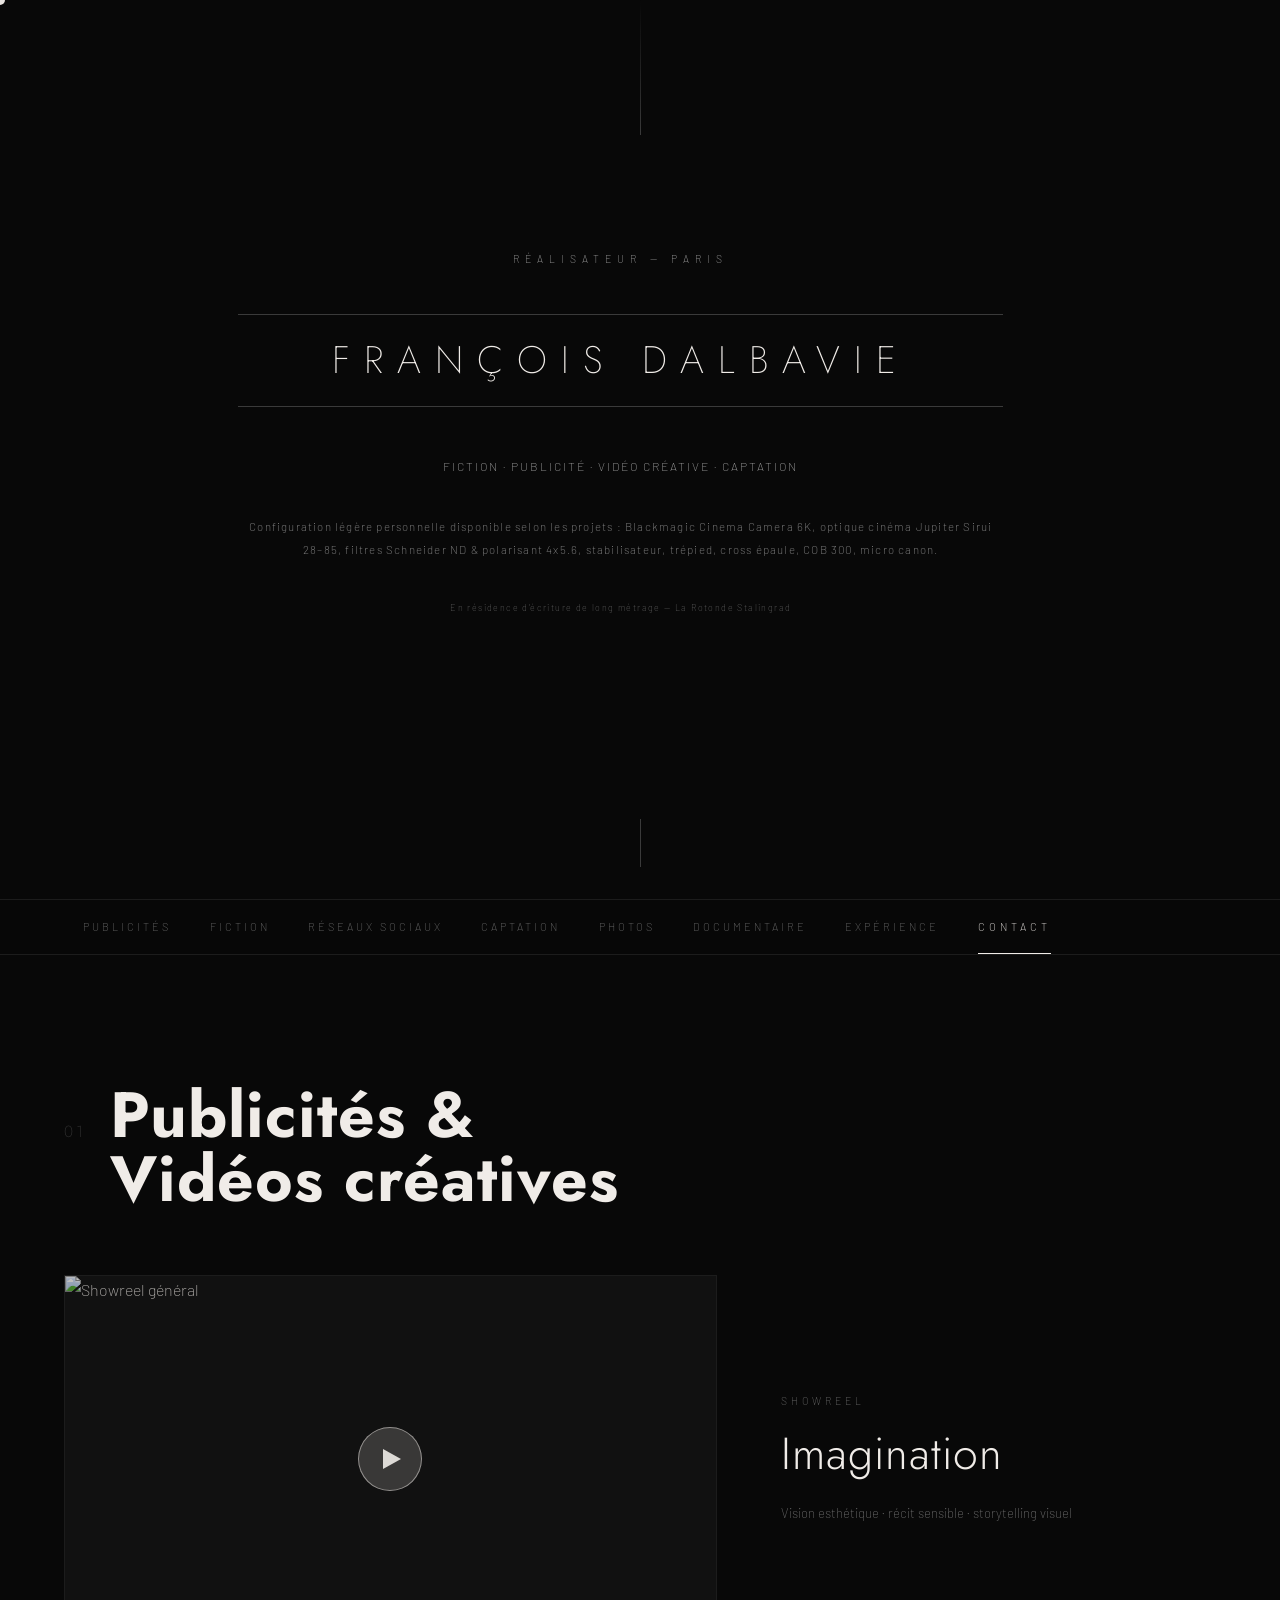
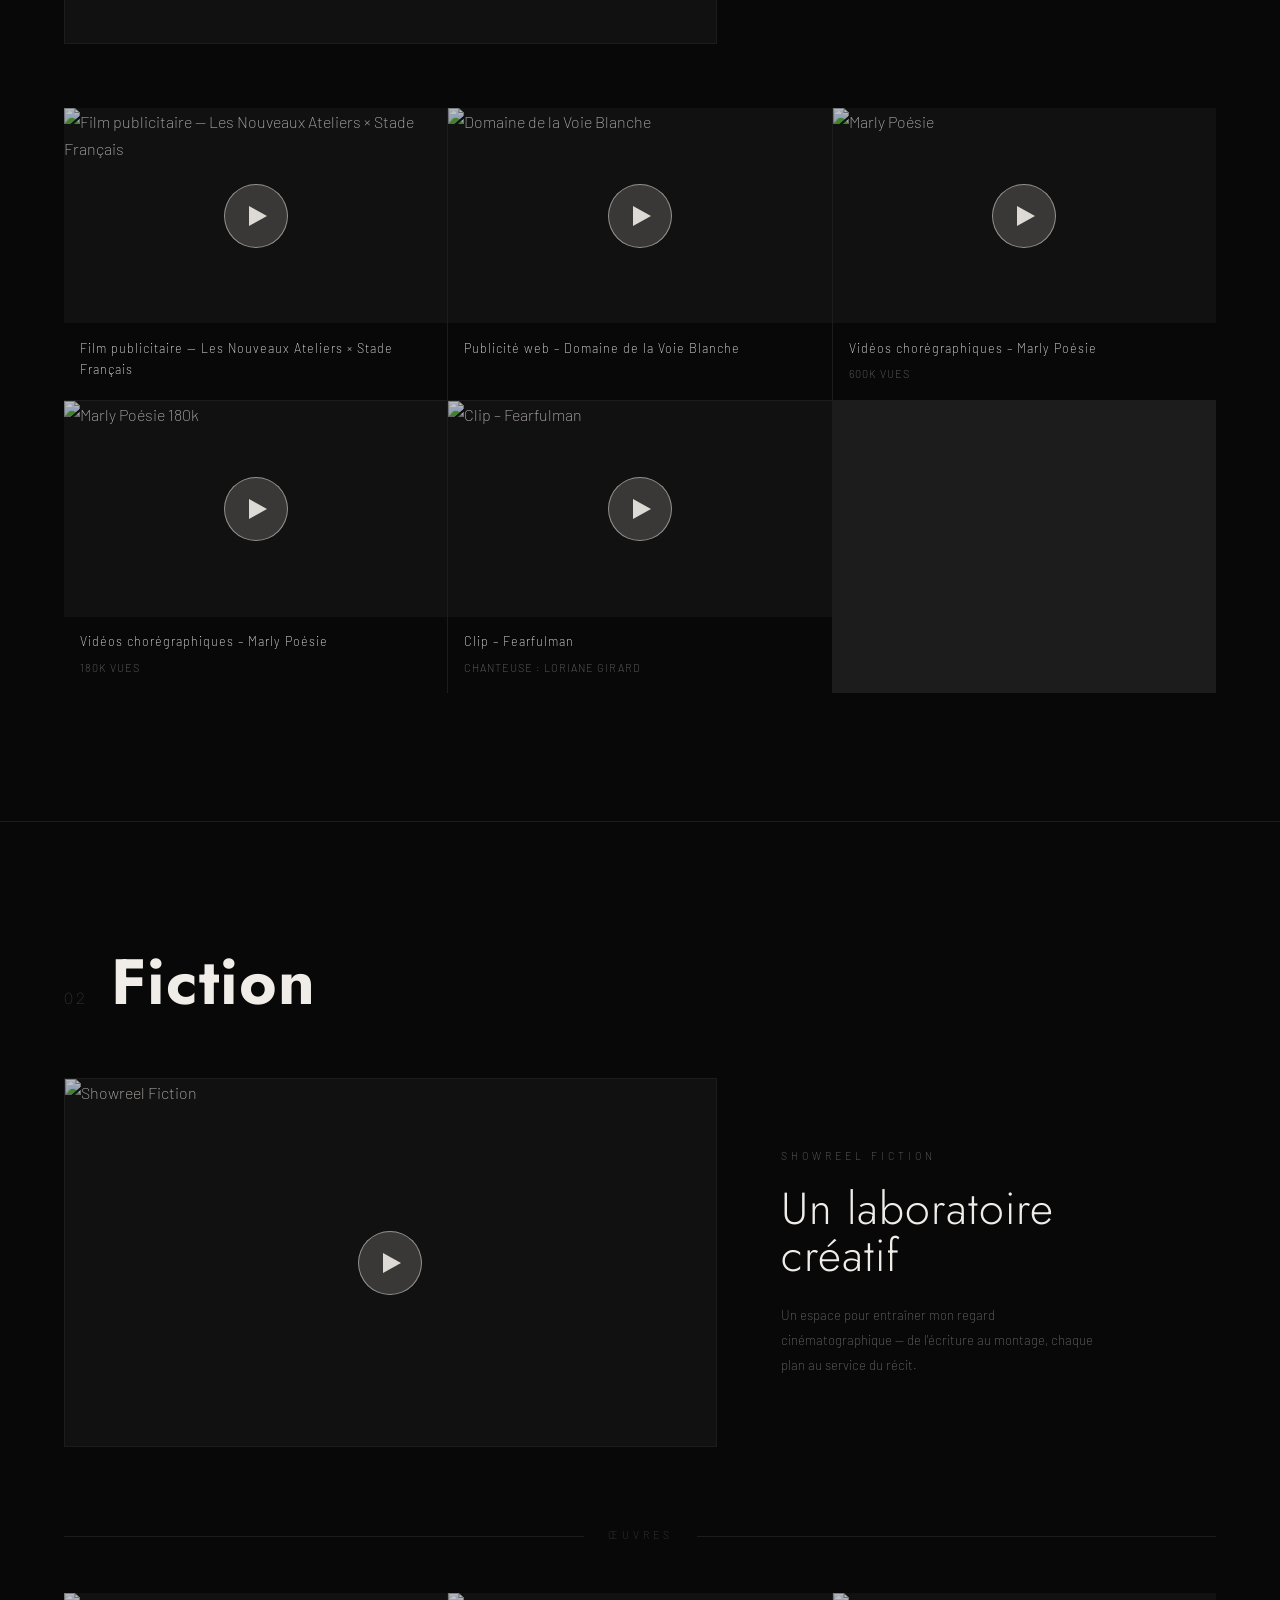
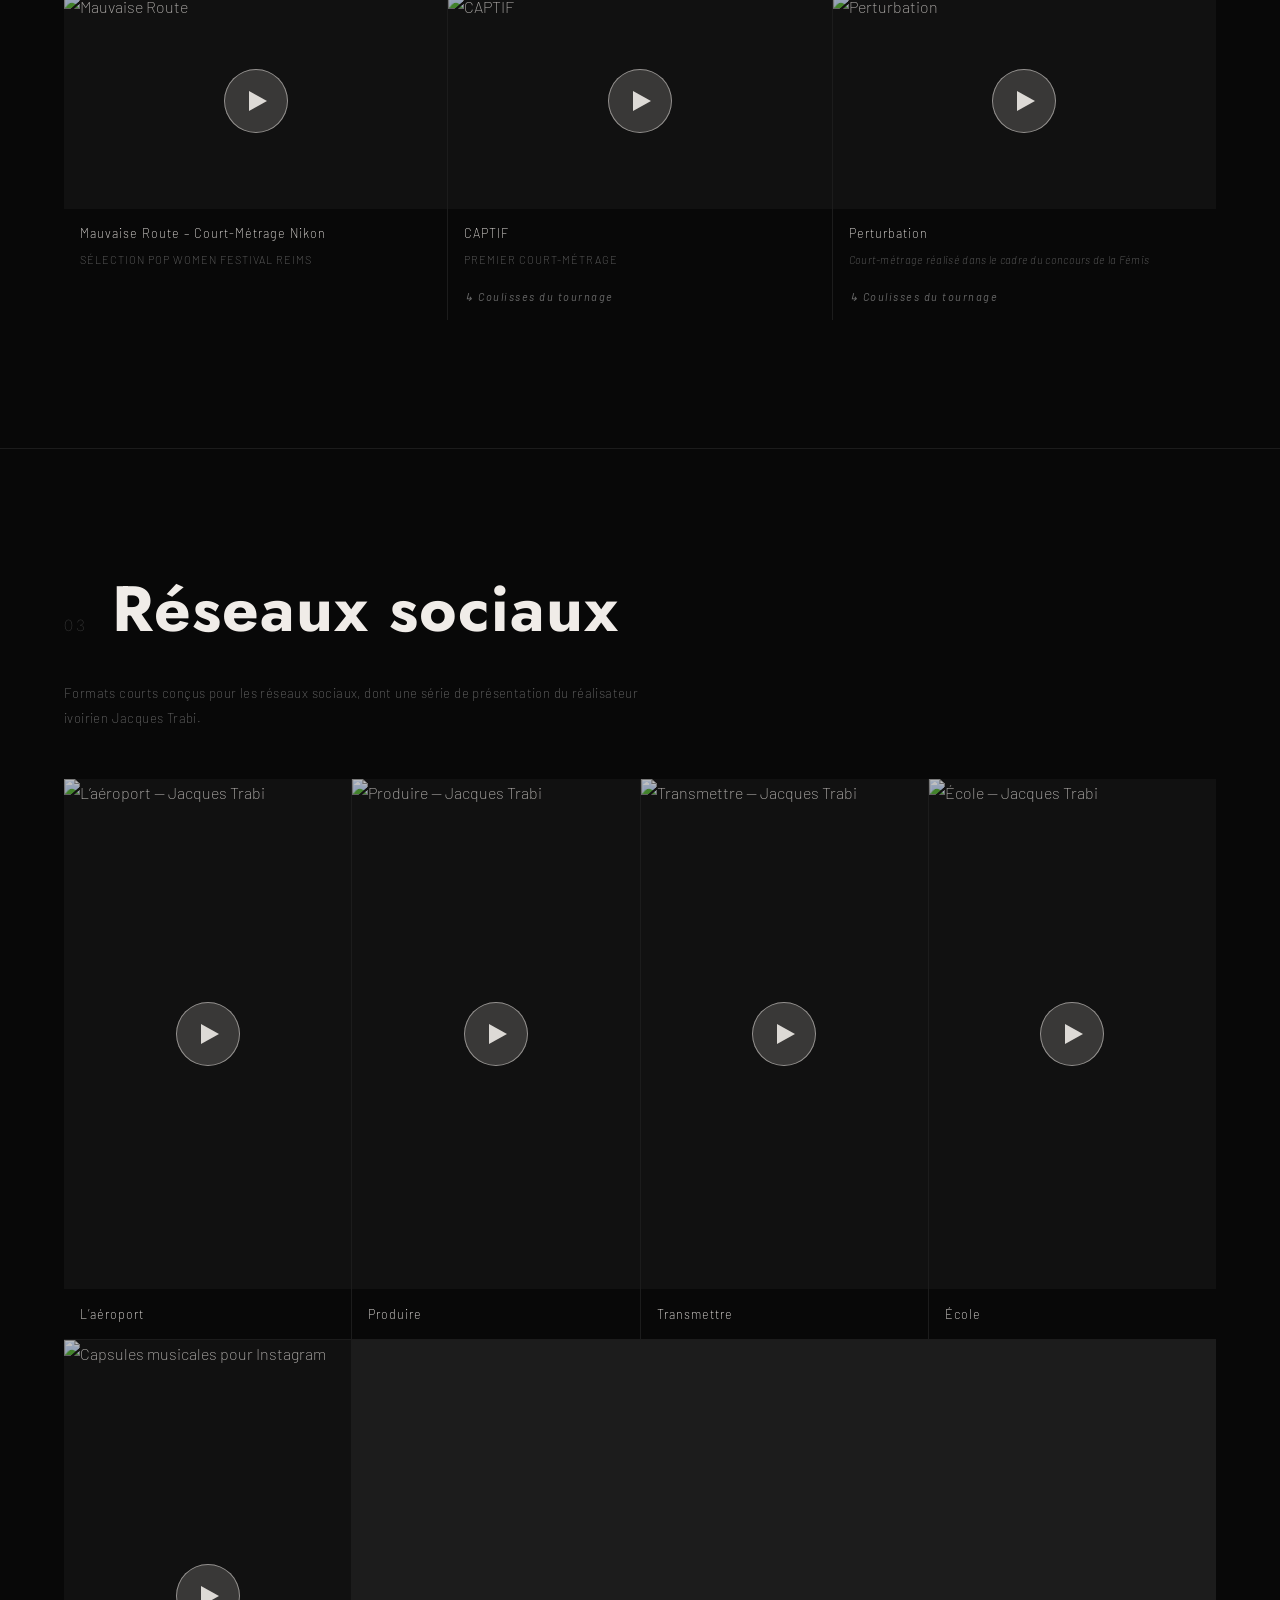
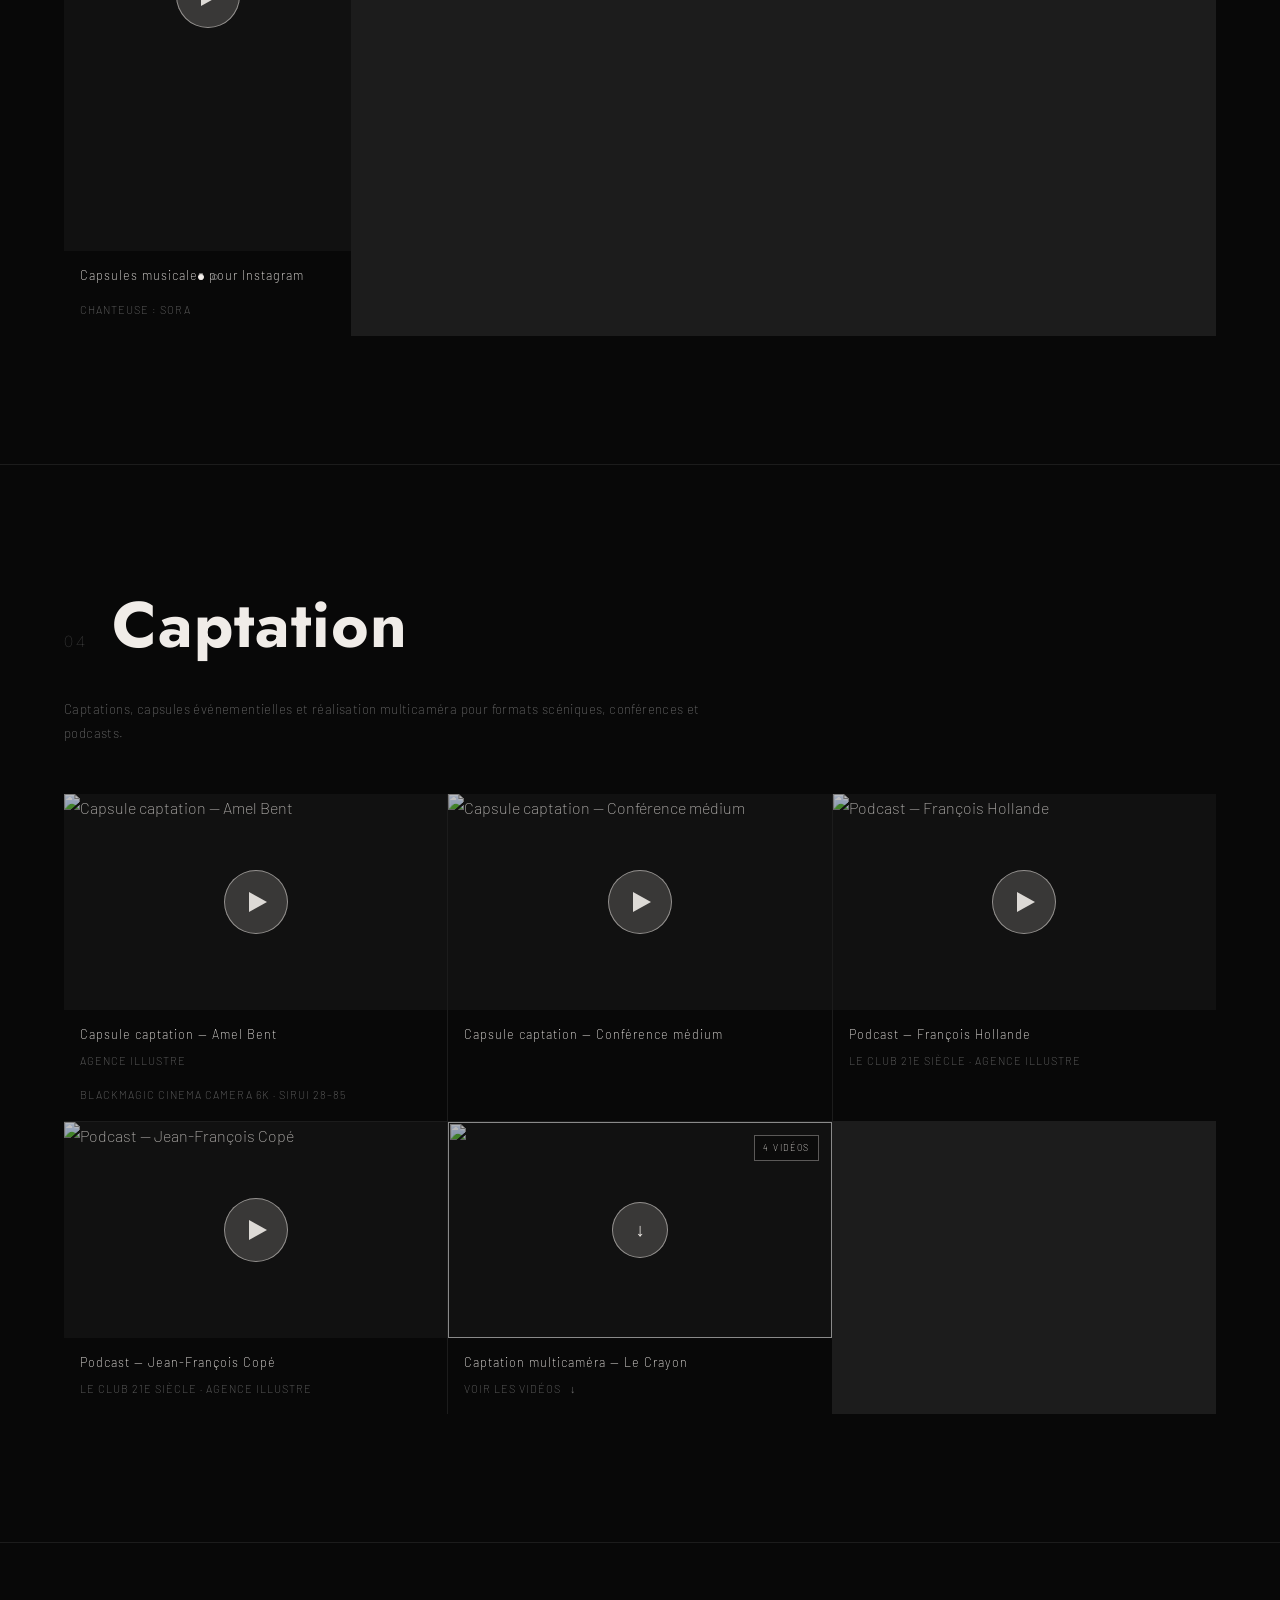
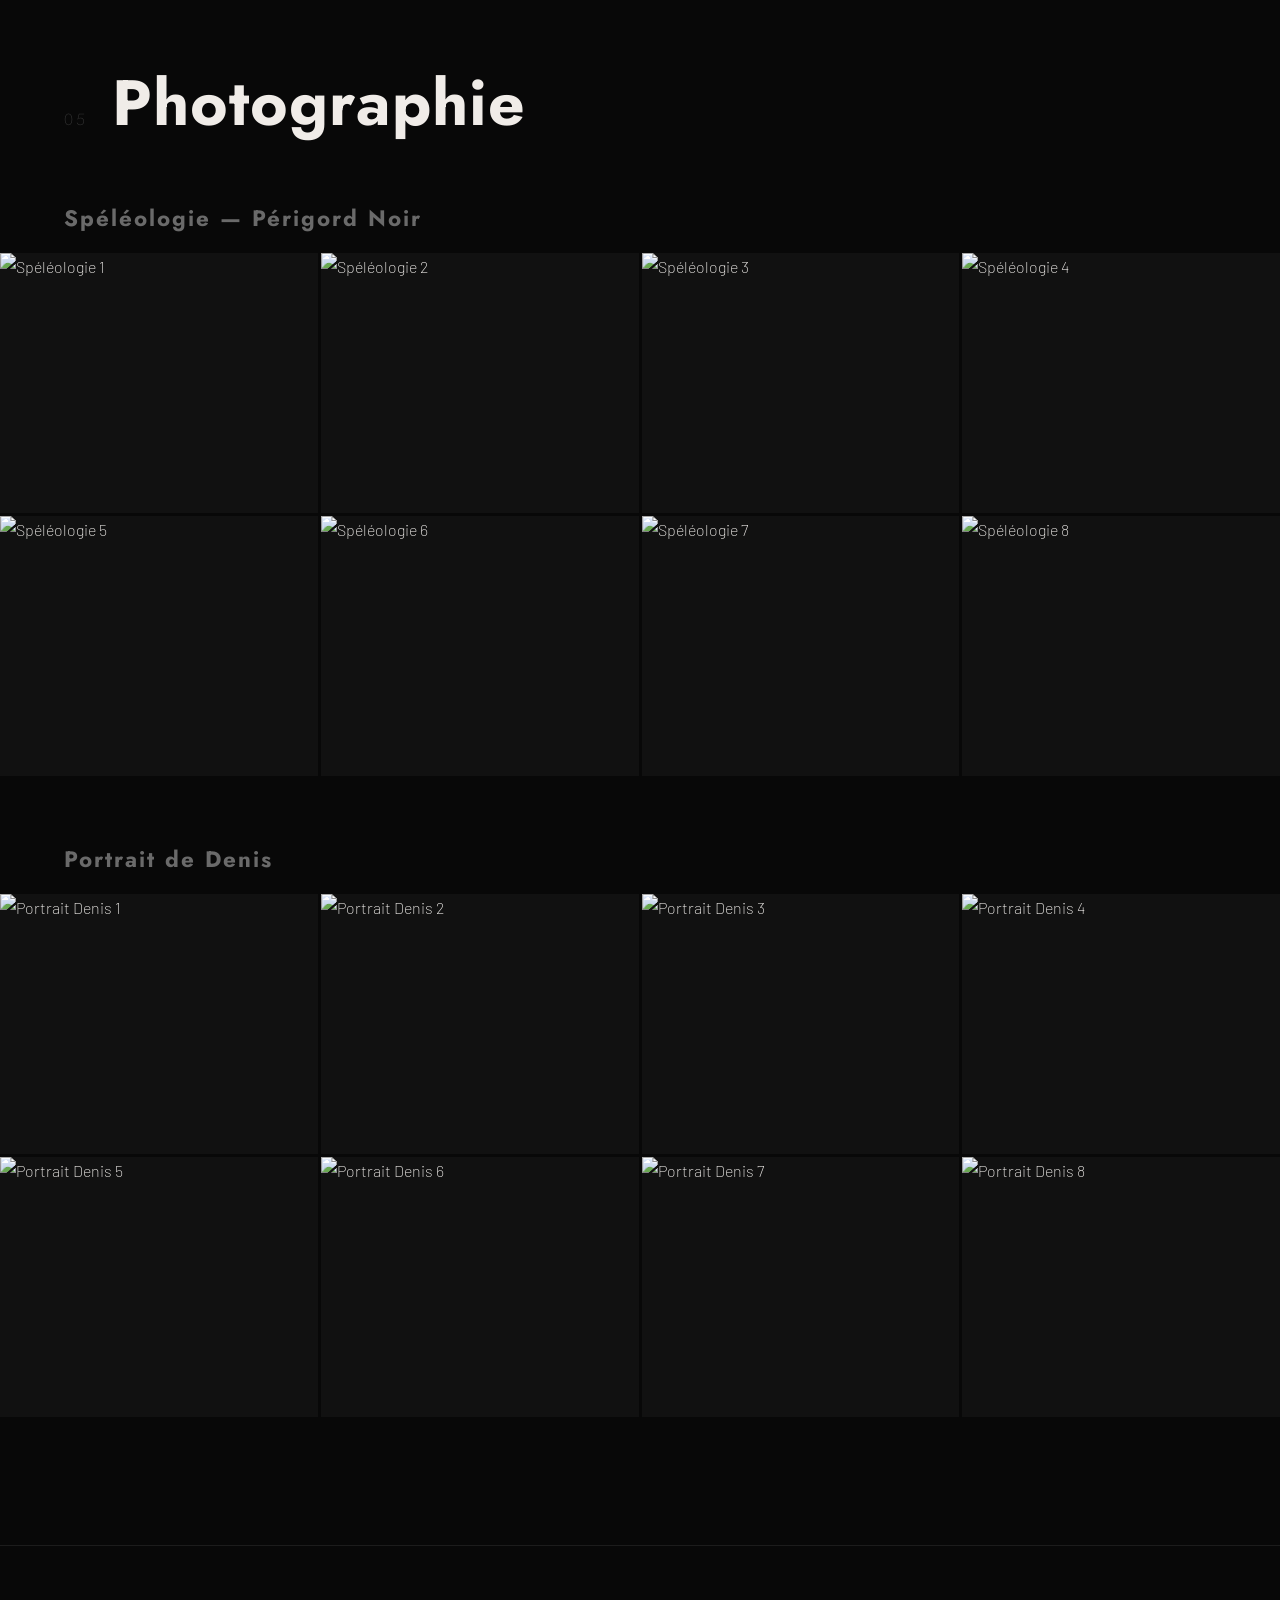
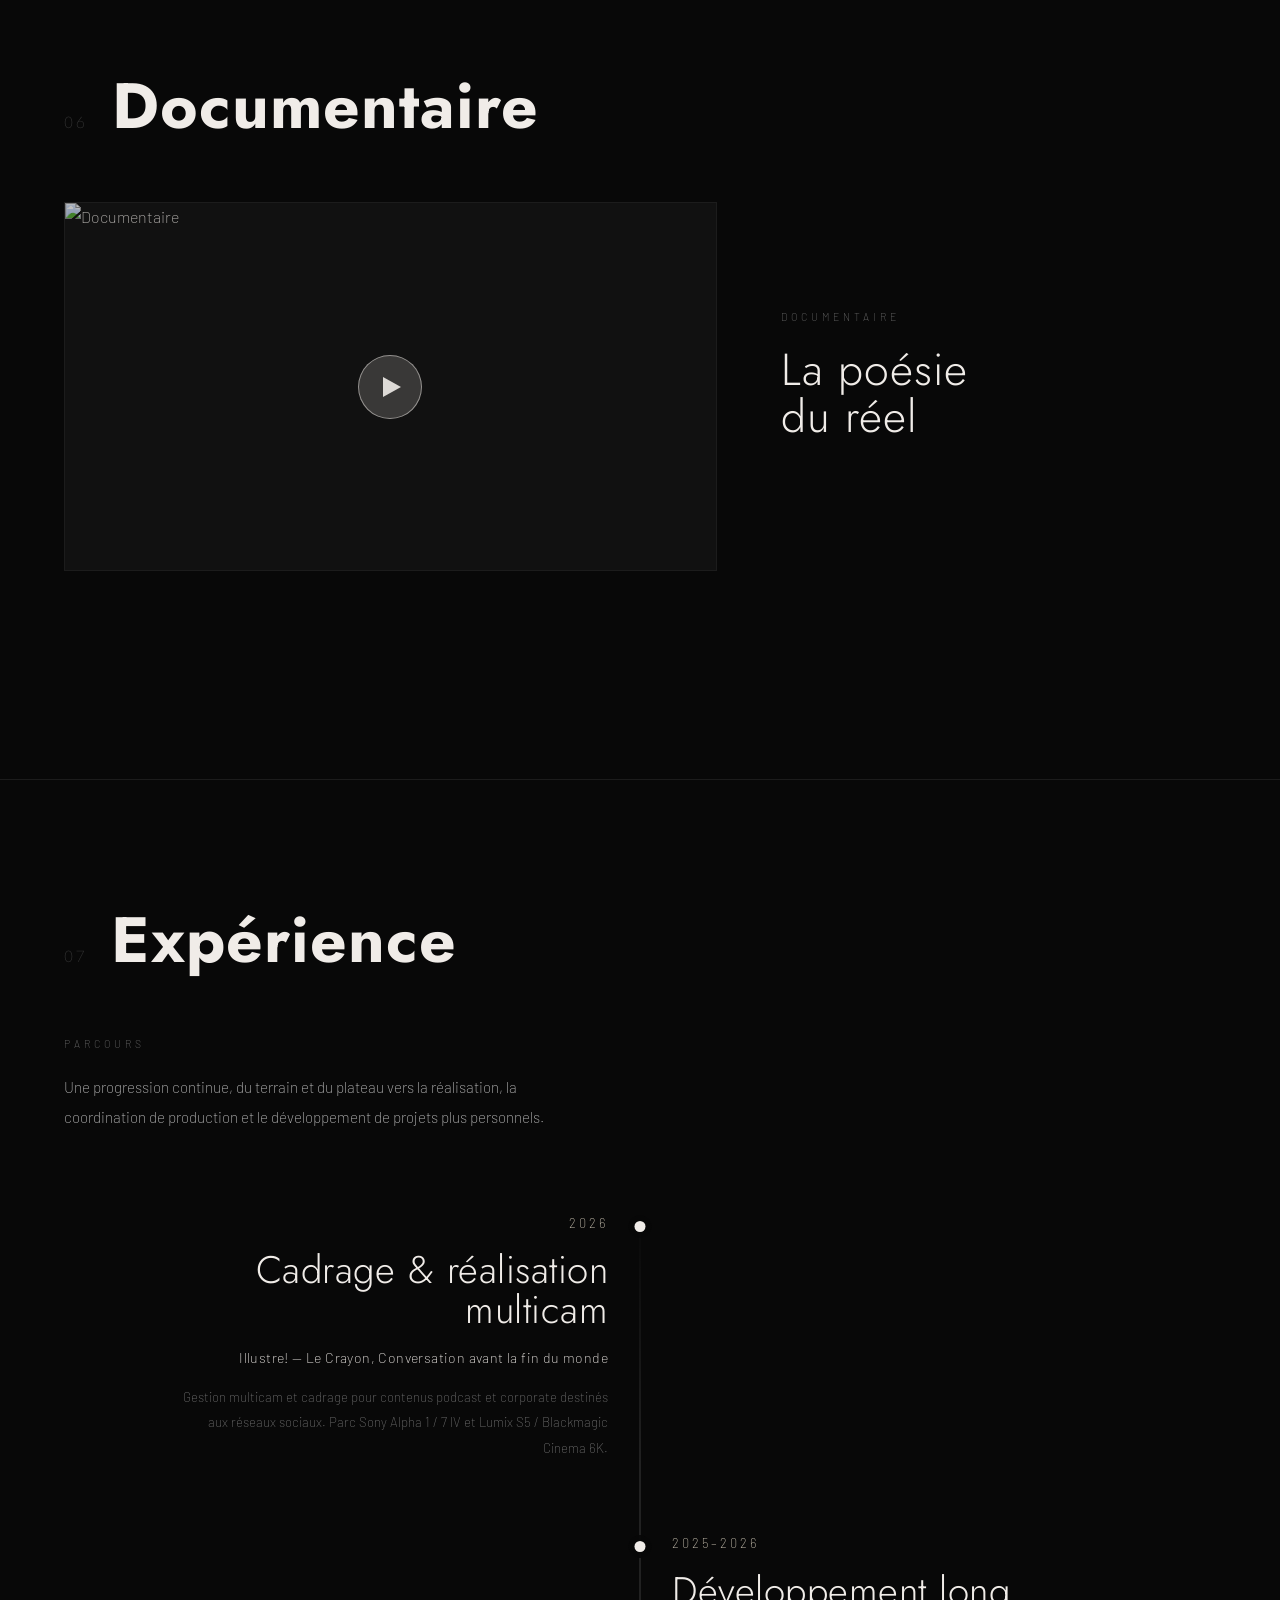
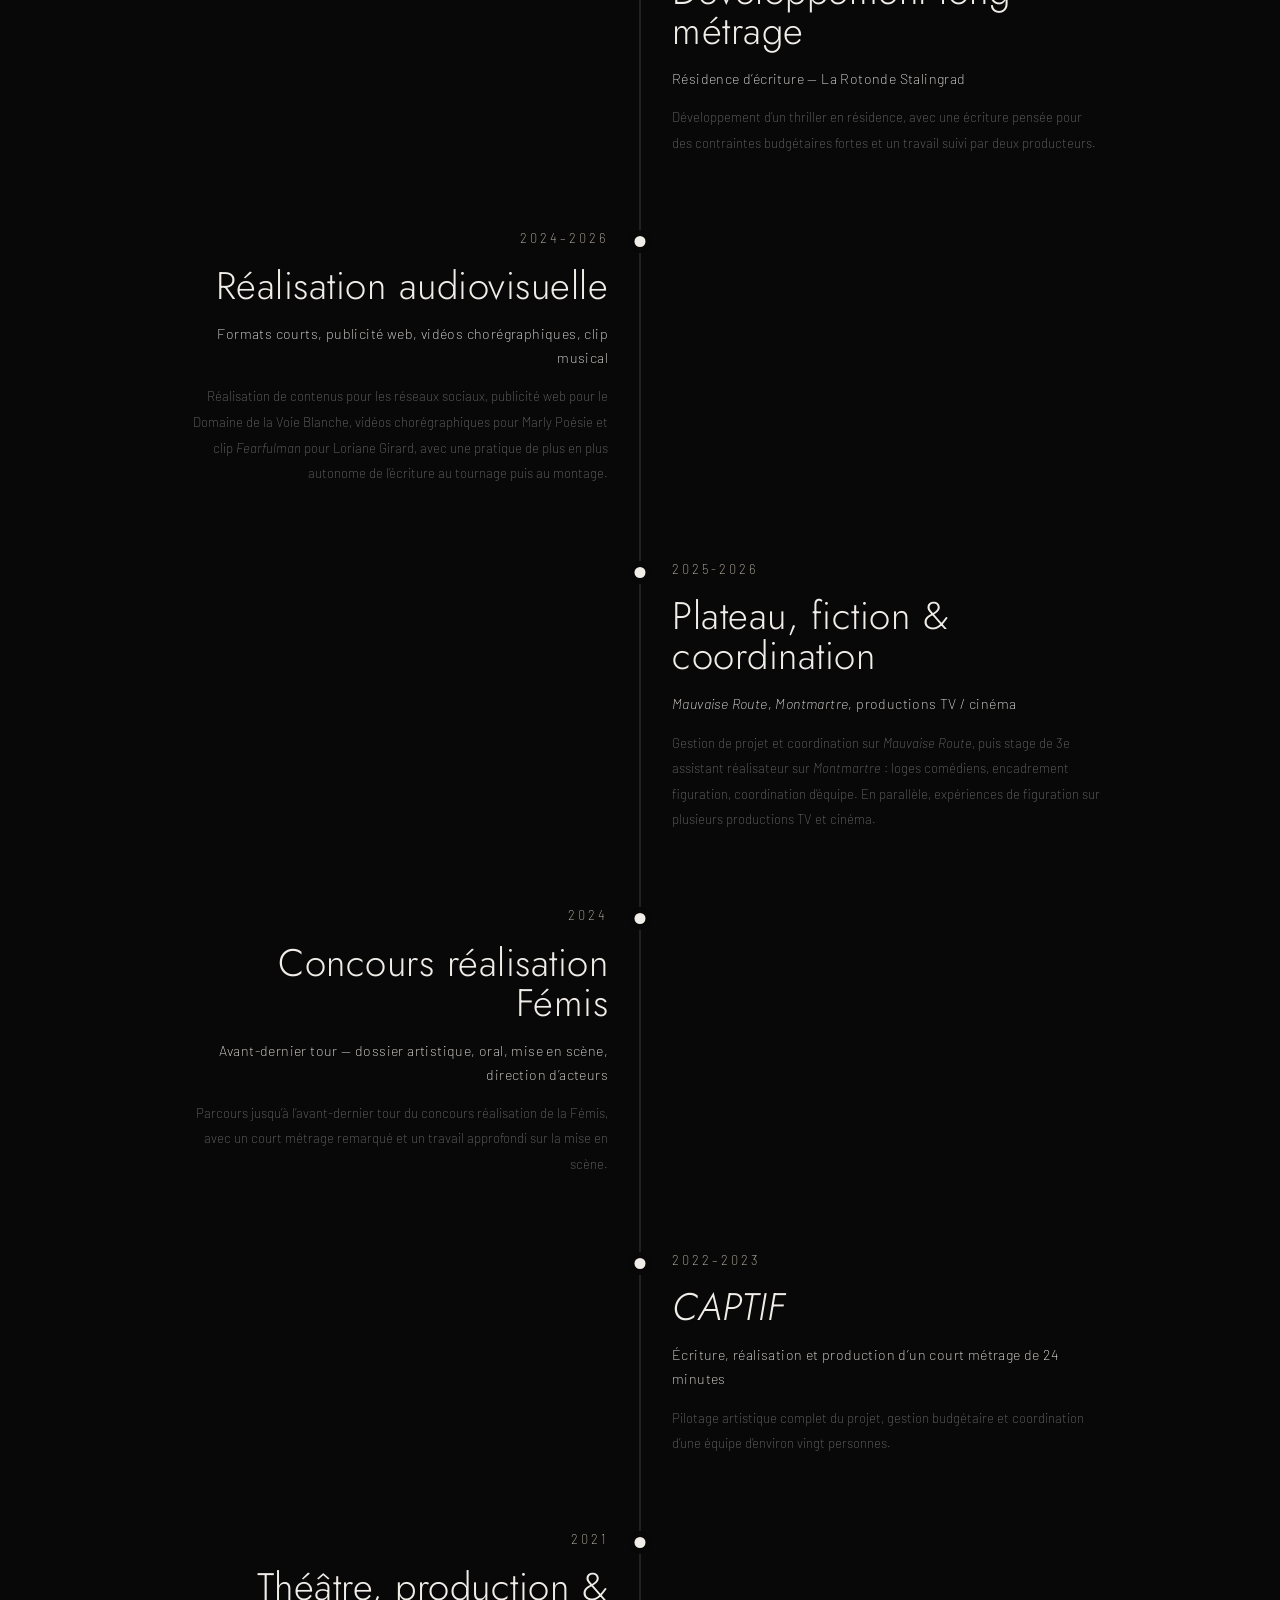
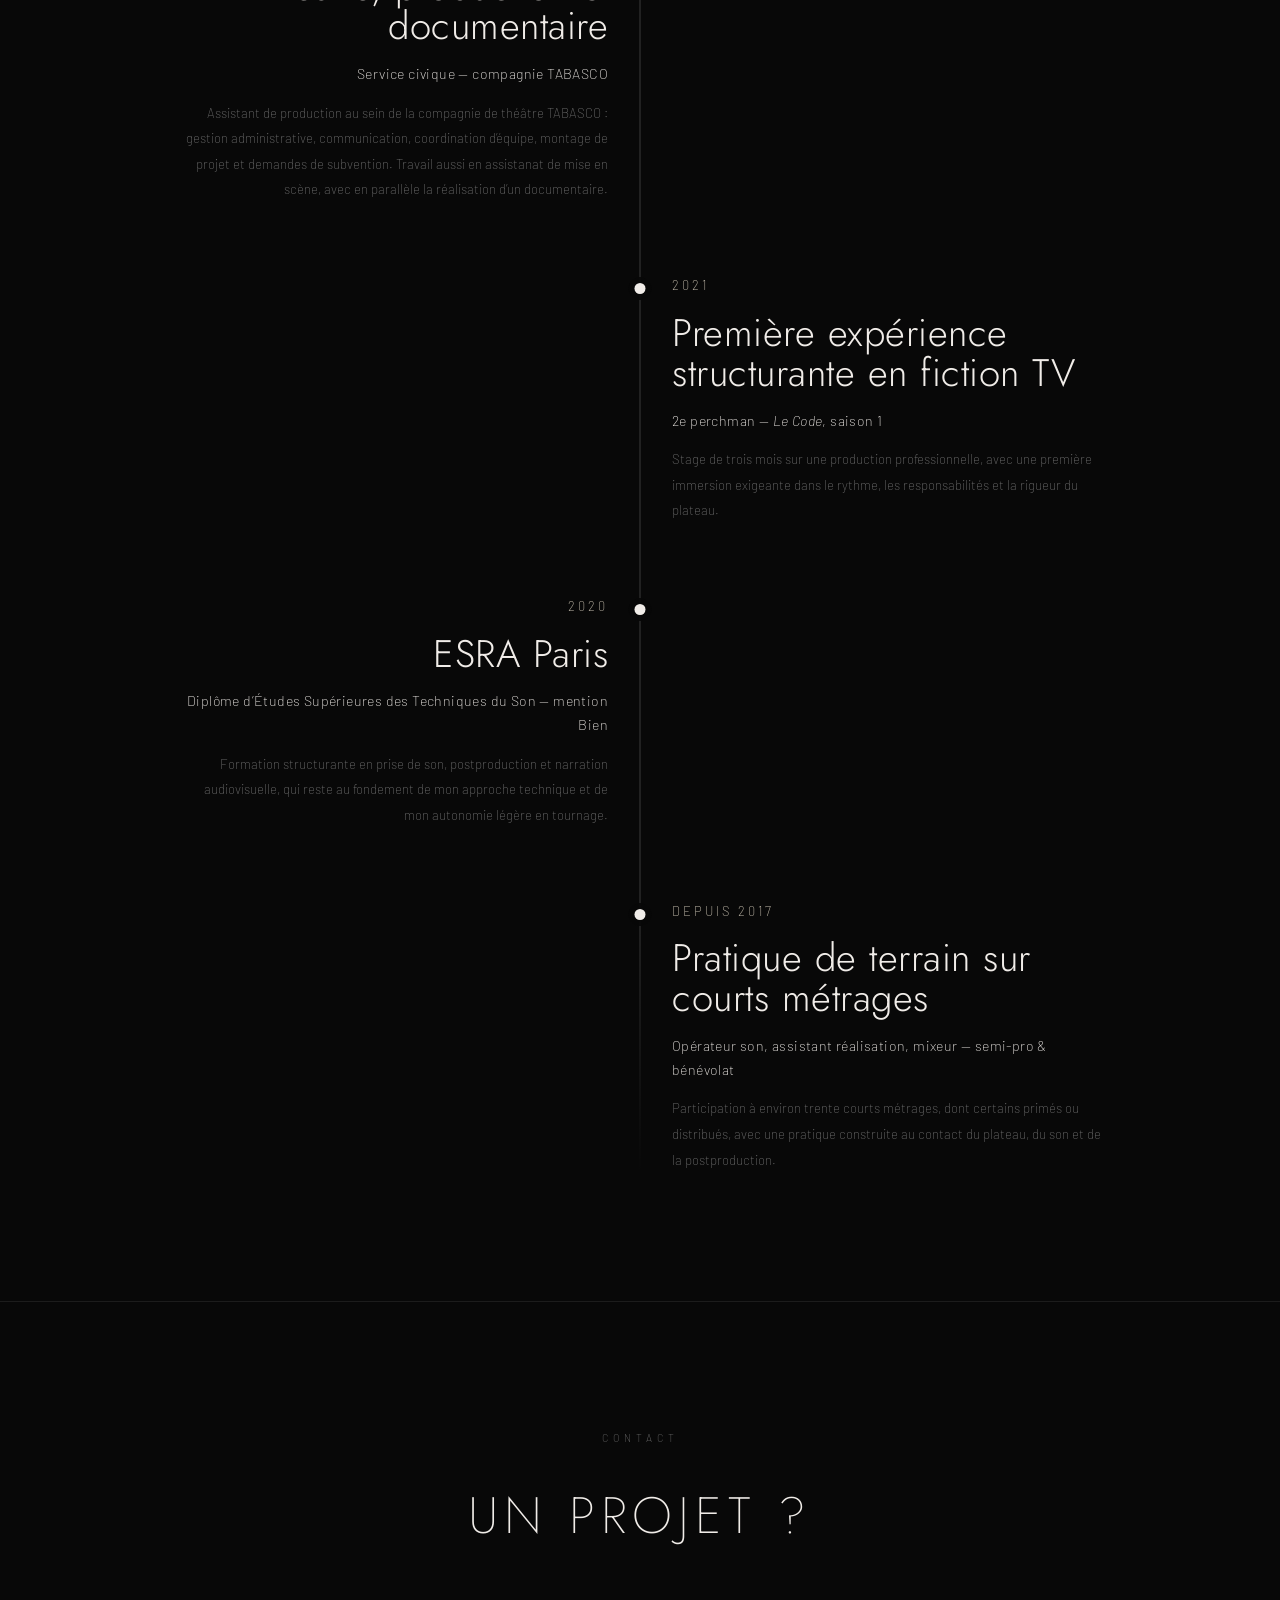
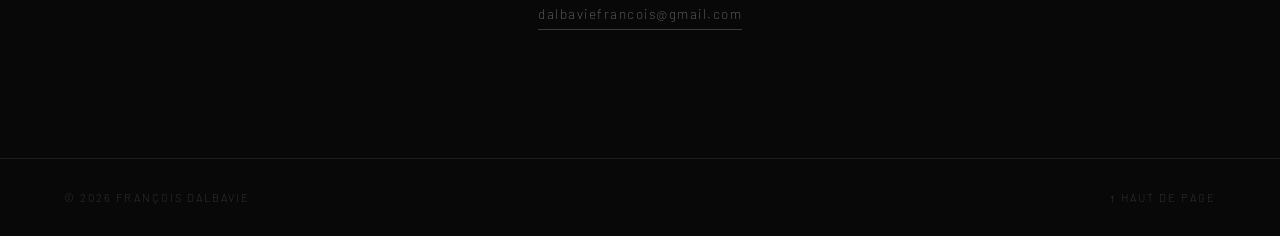
==== 1-index.html @ f0b431e6 "Fond noir sans grain + podcasts Club 21e siecle (Captation)" ====
<!DOCTYPE html>
<html lang="fr">
<head>
  <meta charset="UTF-8" />
  <meta name="viewport" content="width=device-width, initial-scale=1.0" />
  <title>François Dalbavie — Réalisateur</title>
  <meta name="description" content="Réalisateur polyvalent — Fiction, Publicité, Vidéos créatives. En résidence d'écriture long-métrage thriller néonoir." />

  <!-- Open Graph / partage social -->
  <meta property="og:title" content="François Dalbavie — Réalisateur" />
  <meta property="og:description" content="Fiction · Publicité · Vidéo créative · Captation — Paris" />
  <meta property="og:type" content="website" />
  <meta property="og:image" content="https://drive.google.com/thumbnail?id=1rhNzJxQksDmsfSTXsSFqhGS1tzbOEh8M&sz=w1200" />

  <link rel="preconnect" href="https://fonts.googleapis.com" />
  <link rel="preconnect" href="https://fonts.gstatic.com" crossorigin />
  <!-- FIX : Jost (titre) + Barlow (corps) — Cinzel supprimé car inutilisé -->
  <link href="https://fonts.googleapis.com/css2?family=Jost:wght@200;300;400&family=Barlow:ital,wght@0,200;0,300;0,400;1,300&display=swap" rel="stylesheet" />

  <!-- Google Analytics -->
  <script async src="https://www.googletagmanager.com/gtag/js?id=G-Z45H0MY8M5"></script>
  <script>
    window.dataLayer = window.dataLayer || [];
    function gtag(){dataLayer.push(arguments);}
    gtag('js', new Date());
    gtag('config', 'G-Z45H0MY8M5');
  </script>

  <link rel="stylesheet" href="css/style.css" />

  <style>
    .hero__avatar { display: none; }

    .hero {
      display: flex !important;
      flex-direction: column !important;
      align-items: center !important;
      justify-content: center !important;
      position: relative !important;
      min-height: 100svh !important;
      padding: 4rem 1.5rem 6rem !important;
    }

    .hero__inner {
      position: relative;
      z-index: 1;
      margin: 0 auto;
      text-align: center;
      width: min(100%, 880px);
      display: flex;
      flex-direction: column;
      align-items: center;
    }

    .hero__title {
      margin-top: 0.35rem;
    }

    .hero__sub {
      margin-top: 2.9rem;
    }

    .hero__gear {
      margin-top: 2.2rem;
      max-width: 760px;
      font-size: 0.72rem;
      line-height: 2;
      letter-spacing: 1.2px;
      color: #8d8d8d;
    }

    .hero__residence {
      margin-top: 2.4rem;
      max-width: 560px;
      font-size: 0.56rem;
      letter-spacing: 1.4px;
      color: #5f5f5f;
      line-height: 1.9;
      font-style: normal;
      opacity: 0;
      animation: fadeUp 1.2s var(--ease) 1.4s forwards;
    }

    .hero__scroll {
      position: absolute !important;
      bottom: 2rem !important;
      left: 50% !important;
      transform: translateX(-50%) !important;
      z-index: 2 !important;
    }

    #publicite, #fiction { position: relative; }

    .section__photo-thumb {
      position: absolute;
      right: -150px;
      top: 0;
      width: 135px;
      aspect-ratio: 2/3;
      object-fit: cover;
      border: 1px solid var(--grey-d);
      filter: grayscale(25%) contrast(1.05);
      opacity: 0.7;
      transition: opacity 0.3s, filter 0.3s;
      cursor: zoom-in;
    }

    .section__photo-thumb:hover {
      opacity: 1;
      filter: grayscale(0%) contrast(1);
    }


    .section__photo-thumb:focus-visible {
      outline: 1px solid var(--white);
      outline-offset: 4px;
      opacity: 1;
      filter: grayscale(0%) contrast(1);
    }

    .thumb-lb {
      display: none;
      position: fixed;
      inset: 0;
      background: rgba(8,8,8,0.93);
      z-index: 9000;
      align-items: center;
      justify-content: center;
      cursor: pointer;
    }
    .thumb-lb.is-open { display: flex; }
    .thumb-lb img {
      max-width: 88vw;
      max-height: 88vh;
      object-fit: contain;
      display: block;
      filter: grayscale(10%) contrast(1.05);
      cursor: default;
    }
    .thumb-lb__close {
      position: absolute;
      top: 1.5rem; right: 2rem;
      font-size: 1.4rem;
      color: var(--white);
      background: none;
      border: none;
      cursor: pointer;
      opacity: 0.5;
      font-family: var(--font-body);
      transition: opacity 0.2s;
    }
    .thumb-lb__close:hover { opacity: 1; }

    @media (max-width: 1300px) {
      .section__photo-thumb { right: -90px; width: 80px; }
    }

    @media (max-width: 1100px) {
      .section__photo-thumb { display: none; }
    }

    @media (max-width: 768px) {
      .hero {
        padding: 3.5rem 1.2rem 5.5rem !important;
      }

      .hero__sub {
        margin-top: 2.3rem;
      }

      .hero__gear {
        font-size: 0.66rem;
        line-height: 1.9;
      }

      .hero__residence {
        margin-top: 2rem;
        font-size: 0.52rem;
      }
    }
  </style>
</head>

<body>

  <!-- ════ HEADER ════ -->
  <header class="hero" id="top">

    <div class="hero__inner">
      <p class="hero__eyebrow">Réalisateur — Paris</p>
      <h1 class="hero__title">François Dalbavie</h1>
      <p class="hero__sub">Fiction · Publicité · Vidéo créative · Captation</p>
      <p class="hero__gear">Configuration légère personnelle disponible selon les projets : Blackmagic Cinema Camera 6K, optique cinéma Jupiter Sirui 28–85, filtres Schneider ND &amp; polarisant 4x5.6, stabilisateur, trépied, cross épaule, COB 300, micro canon.</p>
      <p class="hero__residence">En résidence d’écriture de long métrage — La Rotonde Stalingrad</p>
    </div>
    <a href="#publicite" class="hero__scroll" aria-label="Défiler"><span></span></a>
  </header>

  <!-- ════ NAV ════ -->
  <nav class="nav" id="nav" role="navigation" aria-label="Menu principal">
    <ul class="nav__list">
      <li><a href="#publicite"    class="nav__link">Publicités</a></li>
      <li><a href="#fiction"      class="nav__link">Fiction</a></li>
      <li><a href="#reseaux"      class="nav__link">Réseaux sociaux</a></li>
      <li><a href="#captation"    class="nav__link">Captation</a></li>
      <li><a href="#photos"       class="nav__link">Photos</a></li>
      <li><a href="#documentaire" class="nav__link">Documentaire</a></li>
      <li><a href="#experience"   class="nav__link">Expérience</a></li>
      <li><a href="#contact"      class="nav__link nav__link--cta">Contact</a></li>
    </ul>
  </nav>

  <main>

    <!-- ════ 01 — PUBLICITÉS ════ -->
    <section class="section" id="publicite">
      <div class="section__header">
        <span class="section__num">01</span>
        <h2 class="section__title">Publicités &amp;<br />Vidéos créatives</h2>
      </div>

      <div class="showreel-hero">
        <div class="showreel-hero__embed yt-facade" data-id="aDkfbMNl4TY" data-title="Showreel général">
          <img src="https://img.youtube.com/vi/aDkfbMNl4TY/maxresdefault.jpg" alt="Showreel général" loading="lazy" />
          <button class="yt-play" aria-label="Lire Showreel général"></button>
        </div>
        <div class="showreel-hero__text">
          <p class="showreel-hero__eyebrow">Showreel</p>
          <h3 class="showreel-hero__heading">Imagination</h3>
          <p class="showreel-hero__body">
            Vision esthétique · récit sensible · storytelling visuel
          </p>
          <img class="section__photo-thumb" tabindex="0" role="button" aria-label="Ouvrir la photo de tournage en grand" data-lightbox-label="Photo de tournage — Publicités" src="[data-uri]" alt="François Dalbavie — réalisateur" loading="lazy" />
        </div>
      </div>

      <div class="video-grid">

        <article class="video-card">
          <div class="video-card__embed yt-facade" data-id="Vuyv-RASgO0" data-title="Film publicitaire — Les Nouveaux Ateliers × Stade Français">
            <img src="https://img.youtube.com/vi/Vuyv-RASgO0/maxresdefault.jpg" alt="Film publicitaire — Les Nouveaux Ateliers × Stade Français" loading="lazy" />
            <button class="yt-play" aria-label="Lire le film publicitaire Les Nouveaux Ateliers × Stade Français"></button>
          </div>
          <p class="video-card__label">Film publicitaire — Les Nouveaux Ateliers × Stade Français</p>
        </article>

        <article class="video-card">
          <div class="video-card__embed yt-facade" data-id="Jskn9vrIHRI" data-title="Domaine de la Voie Blanche">
            <img src="https://img.youtube.com/vi/Jskn9vrIHRI/maxresdefault.jpg" alt="Domaine de la Voie Blanche" loading="lazy" />
            <button class="yt-play" aria-label="Lire Domaine de la Voie Blanche"></button>
          </div>
          <p class="video-card__label">Publicité web – Domaine de la Voie Blanche</p>
        </article>

        <article class="video-card">
          <div class="video-card__embed yt-facade" data-id="CG2bSnPaMVU" data-title="Marly Poésie">
            <img src="https://img.youtube.com/vi/CG2bSnPaMVU/maxresdefault.jpg" alt="Marly Poésie" loading="lazy" />
            <button class="yt-play" aria-label="Lire Marly Poésie"></button>
          </div>
          <p class="video-card__label">Vidéos chorégraphiques – Marly Poésie</p>
          <p class="video-card__sublabel">600k vues</p>
        </article>

        <article class="video-card">
          <div class="video-card__embed yt-facade" data-id="vZdGn1X1sfI" data-title="Marly Poésie 180k">
            <img src="https://img.youtube.com/vi/vZdGn1X1sfI/maxresdefault.jpg" alt="Marly Poésie 180k" loading="lazy" />
            <button class="yt-play" aria-label="Lire Marly Poésie 180k"></button>
          </div>
          <p class="video-card__label">Vidéos chorégraphiques – Marly Poésie</p>
          <p class="video-card__sublabel">180k vues</p>
        </article>



        <article class="video-card">
          <div class="video-card__embed yt-facade" data-id="TBnAJ9YnFLw" data-title="Clip – Fearfulman">
            <img src="https://img.youtube.com/vi/TBnAJ9YnFLw/maxresdefault.jpg" alt="Clip – Fearfulman" loading="lazy" />
            <button class="yt-play" aria-label="Lire Clip – Fearfulman"></button>
          </div>
          <p class="video-card__label">Clip – Fearfulman</p>
          <p class="video-card__sublabel">Chanteuse : Loriane Girard</p>
        </article>
      </div>
    </section>


    <!-- ════ 02 — FICTION ════ -->
    <section class="section" id="fiction">
      <div class="section__header">
        <span class="section__num">02</span>
        <h2 class="section__title">Fiction</h2>
      </div>

      <div class="fiction-hero">
        <div class="fiction-hero__embed yt-facade" data-id="rwhJnacFMfU" data-title="Showreel Fiction">
          <img src="https://img.youtube.com/vi/rwhJnacFMfU/maxresdefault.jpg" alt="Showreel Fiction" loading="lazy" />
          <button class="yt-play" aria-label="Lire Showreel Fiction"></button>
        </div>
        <div class="fiction-hero__text">
          <p class="fiction-hero__eyebrow">Showreel Fiction</p>
          <h3 class="fiction-hero__heading">Un laboratoire<br />créatif</h3>
          <p class="fiction-hero__body">
            Un espace pour entraîner mon regard cinématographique —
            de l'écriture au montage, chaque plan au service du récit.
          </p>
          <img class="section__photo-thumb" tabindex="0" role="button" aria-label="Ouvrir la photo de tournage en grand" data-lightbox-src="https://drive.google.com/thumbnail?id=18ki-lE7UtqblJq-gDnGIfDhWNSF1072b&sz=w1600" data-lightbox-label="Photo de tournage — Fiction" src="https://drive.google.com/thumbnail?id=18ki-lE7UtqblJq-gDnGIfDhWNSF1072b&sz=w800" alt="François Dalbavie — sur le tournage" loading="lazy" />
        </div>
      </div>

      <div class="divider"><span>Œuvres</span></div>

      <div class="video-grid">

        <article class="video-card">
          <div class="video-card__embed yt-facade" data-id="oXn6Yr-M1F8" data-title="Mauvaise Route">
            <img src="https://img.youtube.com/vi/oXn6Yr-M1F8/maxresdefault.jpg" alt="Mauvaise Route" loading="lazy" />
            <button class="yt-play" aria-label="Lire Mauvaise Route"></button>
          </div>
          <p class="video-card__label">Mauvaise Route – Court-Métrage Nikon</p>
          <p class="video-card__sublabel">Sélection Pop Women Festival Reims</p>
        </article>

        <article class="video-card">
          <div class="video-card__embed yt-facade" data-id="rHgSfpGevFM" data-title="CAPTIF">
            <img src="https://img.youtube.com/vi/rHgSfpGevFM/maxresdefault.jpg" alt="CAPTIF" loading="lazy" />
            <button class="yt-play" aria-label="Lire CAPTIF"></button>
          </div>
          <p class="video-card__label">CAPTIF</p>
          <p class="video-card__sublabel">Premier court-métrage</p>
          <button class="annexe-btn" data-album="captif" aria-label="Photos de tournage CAPTIF">
            ↳ Coulisses du tournage
          </button>
        </article>

        <article class="video-card">
          <div class="video-card__embed yt-facade" data-id="Z4ewSiJUP0E" data-title="Perturbation">
            <img src="https://img.youtube.com/vi/Z4ewSiJUP0E/maxresdefault.jpg" alt="Perturbation" loading="lazy" />
            <button class="yt-play" aria-label="Lire Perturbation"></button>
          </div>
          <p class="video-card__label">Perturbation</p>
          <p class="video-card__sublabel video-card__sublabel--lower">Court-métrage réalisé dans le cadre du concours de la Fémis</p>
          <button class="annexe-btn" data-album="perturbation" aria-label="Photos de tournage Perturbation">
            ↳ Coulisses du tournage
          </button>
        </article>

      </div>
    </section>

    <!-- ════ 03 — RÉSEAUX SOCIAUX ════ -->
    <section class="section" id="reseaux">
      <div class="section__header">
        <span class="section__num">03</span>
        <h2 class="section__title">Réseaux sociaux</h2>
      </div>

      <p class="social-intro">
        Formats courts conçus pour les réseaux sociaux, dont une série de présentation du réalisateur ivoirien Jacques Trabi.
      </p>

      <div class="social-grid">

        <article class="video-card social-card">
          <div class="video-card__embed social-card__embed yt-facade" data-id="fHmYzYHiJ0w" data-title="L’aéroport — Jacques Trabi">
            <img src="https://img.youtube.com/vi/fHmYzYHiJ0w/maxresdefault.jpg" alt="L’aéroport — Jacques Trabi" loading="lazy" />
            <button class="yt-play" aria-label="Lire L’aéroport"></button>
          </div>
          <p class="video-card__label"><a href="https://youtube.com/shorts/fHmYzYHiJ0w?feature=share" target="_blank" rel="noopener noreferrer">L’aéroport</a></p>
        </article>

        <article class="video-card social-card">
          <div class="video-card__embed social-card__embed yt-facade" data-id="3Runenm8aag" data-title="Produire — Jacques Trabi">
            <img src="https://img.youtube.com/vi/3Runenm8aag/maxresdefault.jpg" alt="Produire — Jacques Trabi" loading="lazy" />
            <button class="yt-play" aria-label="Lire Produire"></button>
          </div>
          <p class="video-card__label"><a href="https://youtube.com/shorts/3Runenm8aag?feature=share" target="_blank" rel="noopener noreferrer">Produire</a></p>
        </article>

        <article class="video-card social-card">
          <div class="video-card__embed social-card__embed yt-facade" data-id="0I08icyrzWM" data-title="Transmettre — Jacques Trabi">
            <img src="https://img.youtube.com/vi/0I08icyrzWM/maxresdefault.jpg" alt="Transmettre — Jacques Trabi" loading="lazy" />
            <button class="yt-play" aria-label="Lire Transmettre"></button>
          </div>
          <p class="video-card__label"><a href="https://youtube.com/shorts/0I08icyrzWM?feature=share" target="_blank" rel="noopener noreferrer">Transmettre</a></p>
        </article>

        <article class="video-card social-card">
          <div class="video-card__embed social-card__embed yt-facade" data-id="3P4crqGgjuI" data-title="École — Jacques Trabi">
            <img src="https://img.youtube.com/vi/3P4crqGgjuI/maxresdefault.jpg" alt="École — Jacques Trabi" loading="lazy" />
            <button class="yt-play" aria-label="Lire École"></button>
          </div>
          <p class="video-card__label"><a href="https://youtube.com/shorts/3P4crqGgjuI" target="_blank" rel="noopener noreferrer">École</a></p>
        </article>



        <article class="video-card social-card video-card--duo">
          <!-- Slide 1 -->
          <div class="video-card__embed social-card__embed yt-facade duo-slide duo-slide--active" data-id="Xp35-Y2zXRw" data-title="Capsules musicales pour Instagram — I">
            <img src="https://img.youtube.com/vi/Xp35-Y2zXRw/maxresdefault.jpg" alt="Capsules musicales pour Instagram" loading="lazy" />
            <button class="yt-play" aria-label="Lire Capsules musicales pour Instagram"></button>
          </div>
          <!-- Slide 2 -->
          <div class="video-card__embed social-card__embed yt-facade duo-slide" data-id="v8rtqzxypxA" data-title="Capsules musicales pour Instagram — II">
            <img src="https://img.youtube.com/vi/v8rtqzxypxA/maxresdefault.jpg" alt="Capsules musicales pour Instagram II" loading="lazy" />
            <button class="yt-play" aria-label="Lire Capsules musicales pour Instagram II"></button>
          </div>
          <!-- Nav dots -->
          <div class="duo-nav" aria-label="Changer de vidéo">
            <button class="duo-dot duo-dot--active" data-slide="0" aria-label="Vidéo 1"></button>
            <button class="duo-dot" data-slide="1" aria-label="Vidéo 2"></button>
          </div>
          <p class="video-card__label">Capsules musicales pour Instagram</p>
          <p class="video-card__sublabel">Chanteuse : Sora</p>
        </article>

      </div>
    </section>

    <!-- ════ 04 — CAPTATION ════ -->
    <section class="section" id="captation">
      <div class="section__header">
        <span class="section__num">04</span>
        <h2 class="section__title">Captation</h2>
      </div>

      <p class="captation-intro">
        Captations, capsules événementielles et réalisation multicaméra pour formats scéniques, conférences et podcasts.
      </p>

      <div class="video-grid captation-capsules">

        <article class="video-card">
          <div class="video-card__embed yt-facade" data-id="bckHCeemi2I" data-title="Capsule captation — Amel Bent">
            <img src="https://img.youtube.com/vi/bckHCeemi2I/maxresdefault.jpg?v=2" alt="Capsule captation — Amel Bent" loading="lazy" />
            <button class="yt-play" aria-label="Lire Capsule captation — Amel Bent"></button>
          </div>
          <p class="video-card__label">Capsule captation — Amel Bent</p>
          <p class="video-card__sublabel">Agence Illustre</p>
          <p class="video-card__sublabel">blackmagic cinema camera 6k · sirui 28–85</p>
        </article>

        <article class="video-card">
          <div class="video-card__embed yt-facade" data-id="lOQR8qmF7Bk" data-title="Capsule captation — Conférence médium">
            <img src="https://img.youtube.com/vi/lOQR8qmF7Bk/maxresdefault.jpg" alt="Capsule captation — Conférence médium" loading="lazy" />
            <button class="yt-play" aria-label="Lire Capsule captation — Conférence médium"></button>
          </div>
          <p class="video-card__label">Capsule captation — Conférence médium</p>
        </article>

        <article class="video-card">
          <div class="video-card__embed yt-facade" data-id="rXQqHiKMbrU" data-title="Podcast — François Hollande">
            <img src="https://img.youtube.com/vi/rXQqHiKMbrU/maxresdefault.jpg" alt="Podcast — François Hollande" loading="lazy" />
            <button class="yt-play" aria-label="Lire Podcast — François Hollande"></button>
          </div>
          <p class="video-card__label">Podcast — François Hollande</p>
          <p class="video-card__sublabel">Le Club 21e siècle · Agence Illustre</p>
        </article>

        <article class="video-card">
          <div class="video-card__embed yt-facade" data-id="ZDzVBXlEbWg" data-title="Podcast — Jean-François Copé">
            <img src="https://img.youtube.com/vi/ZDzVBXlEbWg/maxresdefault.jpg" alt="Podcast — Jean-François Copé" loading="lazy" />
            <button class="yt-play" aria-label="Lire Podcast — Jean-François Copé"></button>
          </div>
          <p class="video-card__label">Podcast — Jean-François Copé</p>
          <p class="video-card__sublabel">Le Club 21e siècle · Agence Illustre</p>
        </article>

        <button
          class="video-card captation-collection"
          type="button"
          data-target="multicam-videos"
          aria-expanded="false"
          aria-controls="multicam-videos"
        >
          <span class="video-card__embed captation-collection__thumb" aria-hidden="true">
            <img src="https://img.youtube.com/vi/QJvBbclOFWA/maxresdefault.jpg" alt="" loading="lazy" />
            <span class="captation-collection__badge">4 vidéos</span>
            <span class="captation-collection__icon">↓</span>
          </span>
          <span class="video-card__label captation-collection__title">Captation multicaméra — Le Crayon</span>
          <span class="video-card__sublabel captation-collection__action">Voir les vidéos <span aria-hidden="true">↓</span></span>
        </button>

      </div>

      <div class="multicam-grid" id="multicam-videos" hidden>

        <article class="video-card">
          <div class="video-card__embed yt-facade" data-id="QJvBbclOFWA" data-title="Le Crayon — Débat Bolloré">
            <img src="https://img.youtube.com/vi/QJvBbclOFWA/maxresdefault.jpg" alt="Le Crayon — Débat Bolloré" loading="lazy" />
            <button class="yt-play" aria-label="Lire Le Crayon — Débat Bolloré"></button>
          </div>
          <p class="video-card__label">Le Crayon — Débat Bolloré</p>
        </article>

        <article class="video-card">
          <div class="video-card__embed yt-facade" data-id="SWZfNWsHsf4" data-title="Le Crayon — Violences policières">
            <img src="https://img.youtube.com/vi/SWZfNWsHsf4/maxresdefault.jpg" alt="Le Crayon — Violences policières" loading="lazy" />
            <button class="yt-play" aria-label="Lire Le Crayon — Violences policières"></button>
          </div>
          <p class="video-card__label">Le Crayon — Violences policières</p>
        </article>

        <article class="video-card">
          <div class="video-card__embed yt-facade" data-id="UZGsURQyHwI" data-title="Le Crayon — Débat CNews">
            <img src="https://img.youtube.com/vi/UZGsURQyHwI/maxresdefault.jpg" alt="Le Crayon — Débat CNews" loading="lazy" />
            <button class="yt-play" aria-label="Lire Le Crayon — Débat CNews"></button>
          </div>
          <p class="video-card__label">Le Crayon — Débat CNews</p>
        </article>

        <article class="video-card">
          <div class="video-card__embed yt-facade" data-id="zUISj7zJSPM" data-title="Dis Ménie — Épisode 4">
            <img src="https://img.youtube.com/vi/zUISj7zJSPM/maxresdefault.jpg" alt="Dis Ménie — Épisode 4" loading="lazy" />
            <button class="yt-play" aria-label="Lire Dis Ménie — Épisode 4"></button>
          </div>
          <p class="video-card__label">Dis Ménie — Épisode 4</p>
        </article>

      </div>
    </section>

    <!-- ════ 05 — PHOTOGRAPHIE ════ -->
    <section class="section" id="photos">
      <div class="section__header">
        <span class="section__num">05</span>
        <h2 class="section__title">Photographie</h2>
      </div>

      <!-- SPÉLÉO — nouvel ordre demandé -->
      <h3 class="photo-series-title">Spéléologie — Périgord Noir</h3>
      <div class="photo-grid">
        <figure class="photo-card" data-album="speleo" data-index="0">
          <img src="https://drive.google.com/thumbnail?id=1kNCYcQ3Ty4yc64tHuyjxCoGubMrqIRUi&sz=w800" alt="Spéléologie 1" loading="lazy" />
        </figure>
        <figure class="photo-card" data-album="speleo" data-index="1">
          <img src="https://drive.google.com/thumbnail?id=17Cel8TwMFKBiFYo2_3bm9ECT0Iry2fWH&sz=w800" alt="Spéléologie 2" loading="lazy" />
        </figure>
        <figure class="photo-card" data-album="speleo" data-index="2">
          <img src="https://drive.google.com/thumbnail?id=1H4Ij8TC41-zluhJ0tn_fCroonA9EM9MN&sz=w800" alt="Spéléologie 3" loading="lazy" />
        </figure>
        <figure class="photo-card" data-album="speleo" data-index="3">
          <img src="https://drive.google.com/thumbnail?id=1YsWC_jhYNCUGPN_uc6Mp5fBNGhdjS9mU&sz=w800" alt="Spéléologie 4" loading="lazy" />
        </figure>
        <figure class="photo-card" data-album="speleo" data-index="4">
          <img src="https://drive.google.com/thumbnail?id=1fwLEW5FSYlxxJXeZzxLRl7AGKb5xyxtN&sz=w800" alt="Spéléologie 5" loading="lazy" />
        </figure>
        <figure class="photo-card" data-album="speleo" data-index="5">
          <img src="https://drive.google.com/thumbnail?id=1boGC92qFMGhglKDJsQPcWhG2w41BdPCd&sz=w800" alt="Spéléologie 6" loading="lazy" />
        </figure>
        <figure class="photo-card" data-album="speleo" data-index="6">
          <img src="https://drive.google.com/thumbnail?id=1FzEV93_HltZKIjgJA5_uUH4BucVZLE6c&sz=w800" alt="Spéléologie 7" loading="lazy" />
        </figure>
        <figure class="photo-card" data-album="speleo" data-index="7">
          <img src="https://drive.google.com/thumbnail?id=1dLG_BONFes7MrVlF0W56bmadp1wZqTgA&sz=w800" alt="Spéléologie 8" loading="lazy" />
        </figure>
      </div>

      <!-- DENIS — doublon corrigé (index 4 était identique à index 3) -->
      <h3 class="photo-series-title">Portrait de Denis</h3>
      <div class="photo-grid">
        <figure class="photo-card" data-album="denis" data-index="0">
          <img src="https://drive.google.com/thumbnail?id=1rhNzJxQksDmsfSTXsSFqhGS1tzbOEh8M&sz=w800" alt="Portrait Denis 1" loading="lazy" />
        </figure>
        <figure class="photo-card" data-album="denis" data-index="1">
          <img src="https://drive.google.com/thumbnail?id=1uk6IHyR7xHFChaXqxeL6Vu77OWDyUEIm&sz=w800" alt="Portrait Denis 2" loading="lazy" />
        </figure>
        <figure class="photo-card" data-album="denis" data-index="2">
          <img src="https://drive.google.com/thumbnail?id=1OHKwRWEAnVLE-sl7IOMQhxt2Bd1X6TTe&sz=w800" alt="Portrait Denis 3" loading="lazy" />
        </figure>
        <figure class="photo-card" data-album="denis" data-index="3">
          <img src="https://drive.google.com/thumbnail?id=1LTOm89NRPEWG455kqfweAaQ17Dt88LIM&sz=w800" alt="Portrait Denis 4" loading="lazy" />
        </figure>
        <figure class="photo-card" data-album="denis" data-index="4">
          <img src="https://drive.google.com/thumbnail?id=1lt0LMnwB4hq5-6vL9NpeessLfoVARTId&sz=w800" alt="Portrait Denis 5" loading="lazy" />
        </figure>
        <figure class="photo-card" data-album="denis" data-index="5">
          <img src="https://drive.google.com/thumbnail?id=1lE3cdlo13oH_he9vZ3M_J_2smEQoB4Nm&sz=w800" alt="Portrait Denis 6" loading="lazy" />
        </figure>
        <figure class="photo-card" data-album="denis" data-index="6">
          <img src="https://drive.google.com/thumbnail?id=1HwDFJ5yom7KK5sdbFaKUMm-5ESFe1T8N&sz=w800" alt="Portrait Denis 7" loading="lazy" />
        </figure>
        <figure class="photo-card" data-album="denis" data-index="7">
          <img src="https://drive.google.com/thumbnail?id=1ZqkcamlapLxYEF9MdX_SOIM0gLv79TJ4&sz=w800" alt="Portrait Denis 8" loading="lazy" />
        </figure>
      </div>

    </section>

    <!-- ════ 06 — DOCUMENTAIRE ════ -->
    <section class="section" id="documentaire">
      <div class="section__header">
        <span class="section__num">06</span>
        <h2 class="section__title">Documentaire</h2>
      </div>

      <div class="fiction-hero">
        <div class="fiction-hero__embed yt-facade" data-id="Zn5gNZbU3kk" data-title="Documentaire">
          <img src="https://img.youtube.com/vi/Zn5gNZbU3kk/maxresdefault.jpg" alt="Documentaire" loading="lazy" />
          <button class="yt-play" aria-label="Lire Documentaire"></button>
        </div>
        <div class="fiction-hero__text">
          <p class="fiction-hero__eyebrow">Documentaire</p>
          <h3 class="fiction-hero__heading">La poésie<br />du réel</h3>
        </div>
      </div>

    </section>

        <!-- ════ 07 — EXPÉRIENCE ════ -->
    <section class="section section--experience" id="experience">
      <div class="section__header">
        <span class="section__num">07</span>
        <h2 class="section__title">Expérience</h2>
      </div>

      <div class="experience-intro">
        <p class="experience-intro__eyebrow">Parcours</p>
        <p class="experience-intro__text">
          Une progression continue, du terrain et du plateau vers la réalisation,
          la coordination de production et le développement de projets plus personnels.
        </p>
      </div>

      <div class="experience-timeline">

          <article class="experience-item">
          <div class="experience-item__dot" aria-hidden="true"></div>
          <div class="experience-item__content">
            <p class="experience-item__date">2026</p>
            <h3 class="experience-item__title">Cadrage & réalisation multicam</h3>
            <p class="experience-item__role">Illustre! — Le Crayon, Conversation avant la fin du monde</p>
            <p class="experience-item__text">
              Gestion multicam et cadrage pour contenus podcast et corporate destinés aux réseaux sociaux. 
              Parc Sony Alpha 1 / 7 IV et Lumix S5 / Blackmagic Cinema 6K.
            </p>
          </div>
        </article>
        
        <article class="experience-item">
          <div class="experience-item__dot" aria-hidden="true"></div>
          <div class="experience-item__content">
            <p class="experience-item__date">2025–2026</p>
            <h3 class="experience-item__title">Développement long métrage</h3>
            <p class="experience-item__role">Résidence d’écriture — La Rotonde Stalingrad</p>
            <p class="experience-item__text">
              Développement d’un thriller en résidence, avec une écriture pensée pour des contraintes budgétaires fortes
              et un travail suivi par deux producteurs.
            </p>
          </div>
        </article>

        <article class="experience-item">
          <div class="experience-item__dot" aria-hidden="true"></div>
          <div class="experience-item__content">
            <p class="experience-item__date">2024–2026</p>
            <h3 class="experience-item__title">Réalisation audiovisuelle</h3>
            <p class="experience-item__role">Formats courts, publicité web, vidéos chorégraphiques, clip musical</p>
            <p class="experience-item__text">
              Réalisation de contenus pour les réseaux sociaux, publicité web pour le Domaine de la Voie Blanche,
              vidéos chorégraphiques pour Marly Poésie et clip <em>Fearfulman</em> pour Loriane Girard,
              avec une pratique de plus en plus autonome de l’écriture au tournage puis au montage.
            </p>
          </div>
        </article>

        <article class="experience-item">
          <div class="experience-item__dot" aria-hidden="true"></div>
          <div class="experience-item__content">
            <p class="experience-item__date">2025-2026</p>
            <h3 class="experience-item__title">Plateau, fiction &amp; coordination</h3>
            <p class="experience-item__role"><em>Mauvaise Route</em>, <em>Montmartre</em>, productions TV / cinéma</p>
            <p class="experience-item__text">
              Gestion de projet et coordination sur <em>Mauvaise Route</em>, puis stage de 3e assistant réalisateur
              sur <em>Montmartre</em> : loges comédiens, encadrement figuration, coordination d’équipe.
              En parallèle, expériences de figuration sur plusieurs productions TV et cinéma.
            </p>
          </div>
        </article>

        <article class="experience-item">
          <div class="experience-item__dot" aria-hidden="true"></div>
          <div class="experience-item__content">
            <p class="experience-item__date">2024</p>
            <h3 class="experience-item__title">Concours réalisation Fémis</h3>
            <p class="experience-item__role">Avant-dernier tour — dossier artistique, oral, mise en scène, direction d’acteurs</p>
            <p class="experience-item__text">
              Parcours jusqu’à l’avant-dernier tour du concours réalisation de la Fémis,
              avec un court métrage remarqué et un travail approfondi sur la mise en scène.
            </p>
          </div>
        </article>

        <article class="experience-item">
          <div class="experience-item__dot" aria-hidden="true"></div>
          <div class="experience-item__content">
            <p class="experience-item__date">2022–2023</p>
            <h3 class="experience-item__title"><em>CAPTIF</em></h3>
            <p class="experience-item__role">Écriture, réalisation et production d’un court métrage de 24 minutes</p>
            <p class="experience-item__text">
              Pilotage artistique complet du projet, gestion budgétaire et coordination d’une équipe d’environ vingt personnes.
            </p>
          </div>
        </article>

        <article class="experience-item">
          <div class="experience-item__dot" aria-hidden="true"></div>
          <div class="experience-item__content">
            <p class="experience-item__date">2021</p>
            <h3 class="experience-item__title">Théâtre, production &amp; documentaire</h3>
            <p class="experience-item__role">Service civique — compagnie TABASCO</p>
            <p class="experience-item__text">
              Assistant de production au sein de la compagnie de théâtre TABASCO :
              gestion administrative, communication, coordination d’équipe, montage de projet et demandes de subvention.
              Travail aussi en assistanat de mise en scène, avec en parallèle la réalisation d’un documentaire.
            </p>
          </div>
        </article>

        <article class="experience-item">
          <div class="experience-item__dot" aria-hidden="true"></div>
          <div class="experience-item__content">
            <p class="experience-item__date">2021</p>
            <h3 class="experience-item__title">Première expérience structurante en fiction TV</h3>
            <p class="experience-item__role">2e perchman — <em>Le Code</em>, saison 1</p>
            <p class="experience-item__text">
              Stage de trois mois sur une production professionnelle, avec une première immersion exigeante
              dans le rythme, les responsabilités et la rigueur du plateau.
            </p>
          </div>
        </article>

        <article class="experience-item">
          <div class="experience-item__dot" aria-hidden="true"></div>
          <div class="experience-item__content">
            <p class="experience-item__date">2020</p>
            <h3 class="experience-item__title">ESRA Paris</h3>
            <p class="experience-item__role">Diplôme d’Études Supérieures des Techniques du Son — mention Bien</p>
            <p class="experience-item__text">
              Formation structurante en prise de son, postproduction et narration audiovisuelle,
              qui reste au fondement de mon approche technique et de mon autonomie légère en tournage.
            </p>
          </div>
        </article>

        <article class="experience-item">
          <div class="experience-item__dot" aria-hidden="true"></div>
          <div class="experience-item__content">
            <p class="experience-item__date">Depuis 2017</p>
            <h3 class="experience-item__title">Pratique de terrain sur courts métrages</h3>
            <p class="experience-item__role">Opérateur son, assistant réalisation, mixeur — semi-pro &amp; bénévolat</p>
            <p class="experience-item__text">
              Participation à environ trente courts métrages, dont certains primés ou distribués,
              avec une pratique construite au contact du plateau, du son et de la postproduction.
            </p>
          </div>
        </article>

      </div>
    </section>

    <!-- ════ CONTACT ════ -->
    <section class="section section--contact" id="contact">
      <p class="contact__eyebrow">Contact</p>
      <h2 class="contact__title">Un projet ?</h2>
      <!-- Email direct -->
      <a class="contact__link" href="mailto:dalbaviefrancois@gmail.com">dalbaviefrancois@gmail.com</a>
    </section>

  </main>

  <footer class="footer">
    <p>© 2026 François Dalbavie</p>
    <a href="#top" class="footer__back">↑ Haut de page</a>
  </footer>

  <!-- ════ LIGHTBOX ════ -->
  <div class="lb" id="lightbox" role="dialog" aria-modal="true" aria-label="Vue agrandie" hidden>
    <button class="lb__close" id="lb-close" aria-label="Fermer">✕</button>
    <button class="lb__nav lb__nav--prev" id="lb-prev" aria-label="Précédent">&#8592;</button>
    <button class="lb__nav lb__nav--next" id="lb-next" aria-label="Suivant">&#8594;</button>
    <div class="lb__img-wrap">
      <img class="lb__img" id="lb-img" src="" alt="" />
    </div>
    <p class="lb__counter" id="lb-counter"></p>
    <p class="lb__album-name" id="lb-album-name"></p>
  </div>

  <!-- ════ DONNÉES ALBUMS ════ -->
  <script id="album-data" type="application/json">
{
  "denis": {
    "label": "Portrait de Denis",
    "ids": [
      "1rhNzJxQksDmsfSTXsSFqhGS1tzbOEh8M",
      "1JDWxV9p4mhMXpzW13XATJznB88VrMsa7",
      "1uk6IHyR7xHFChaXqxeL6Vu77OWDyUEIm",
      "1OHKwRWEAnVLE-sl7IOMQhxt2Bd1X6TTe",
      "1ODajiSv8YPJBsDBckNXb_ZQVK65MVg2v",
      "1lt0LMnwB4hq5-6vL9NpeessLfoVARTId",
      "1LTOm89NRPEWG455kqfweAaQ17Dt88LIM",
      "1ZqkcamlapLxYEF9MdX_SOIM0gLv79TJ4",
      "1dSDSepqmOfmHrC8lRXpsNJGuBSfvx9X_",
      "1BDb-fwXTPNT9is8kVh8El2TeFipckeAp",
      "1HwDFJ5yom7KK5sdbFaKUMm-5ESFe1T8N",
      "19u8YNoR0nQ9I-cflrRbnH2K_Hbxe8Dfa",
      "15DeGfsiXAuzrLeDcYizfL9lGCLee5nqx",
      "1lE3cdlo13oH_he9vZ3M_J_2smEQoB4Nm",
      "1JKMpEOD_VXiQJXhxvBIrIx8hF4UUnafY",
      "1GUoUeYDDbh-FwLvQoobmqT1PrdeRR66m"
    ]
  },
  "speleo": {
    "label": "Spéléologie — Périgord Noir",
    "ids": [
      "1kNCYcQ3Ty4yc64tHuyjxCoGubMrqIRUi",
      "17Cel8TwMFKBiFYo2_3bm9ECT0Iry2fWH",
      "1H4Ij8TC41-zluhJ0tn_fCroonA9EM9MN",
      "1YsWC_jhYNCUGPN_uc6Mp5fBNGhdjS9mU",
      "1fwLEW5FSYlxxJXeZzxLRl7AGKb5xyxtN",
      "1boGC92qFMGhglKDJsQPcWhG2w41BdPCd",
      "1FzEV93_HltZKIjgJA5_uUH4BucVZLE6c",
      "1dLG_BONFes7MrVlF0W56bmadp1wZqTgA",
      "1JngzplHxGt9wFLGXBcQZaAHKy7w0jDSl",
      "1-dD3z4fqWYxtHEOlaF22jGHDNDeSSkAu",
      "1HC3DOG1Ei0ZO_tNB1vR4-OroBYW7HQcy",
      "13nwAkSs4ijMu1MGNHETJwmAXnEgkBwdJ",
      "1rQF82guYOgCmnT1cv5j-fzearn1FYLEU",
      "1sYM-HuRqiCW6-iuPFsQYx7WFwpLpZHJa",
      "1gPJuA-3yJUCdpISzR6g0rIue0yoA7Dn_",
      "1c9hARo_xS-87XD-mBkynOHWZ52s6BTEz",
      "13iP7MxohtTywzi6S01eAObZXTfDWGsWX",
      "1E1w-Gu-tFz__WQ86A6IJeg-NRjirGSDo",
      "1P_Gd9M1VNOPIW_bojau67qvfdPXwexNW",
      "1KFHQc1ugmog9hji9G0GDEDw-IuyHMcXx",
      "1O6tB2vjr3khhHYWypkWe02hbt6D7ueir",
      "1erNUhUn-1uHuONl8UoI8FLcQWu6geare",
      "1KZqCLKnOXVIAf7cOfFJ3L2X_p1GSo31L",
      "10nWioAMwpjqKuQ2JiBVvj0Q3hYrDSG8o",
      "17TGuwFjC-_Mymw0bk81hNo76UsJMnnUa",
      "1aBLWMsF5XB7J8MlYn4A_h0MHWWGRrmyI",
      "1KVvQ726uvxtkWoM8rzV_VknoN4Iw_HB_"
    ]
  },
  "captif": {
    "label": "CAPTIF — Coulisses du tournage",
    "ids": [
      "1S3rEThh01-K8c4Q3s_4aDA03K5gKHQZr",
      "1oZiXhpFEjNOpaEHNc-4HOZGtqUEsFRab",
      "1wDXS94A2I2-ZHYNxOduZM7079tzJPWrg",
      "1Ea1_USNF1v1l-qsEIDbvUAwap5tmsqtV",
      "1zBQxnjKZrqYDVv29kJAjkmtB5kkBnQ4Y",
      "1UGRlZwn4iHWWCNLpvF2yLhC1tGCx2pgQ",
      "1PTr_6ga_cM74FeedVEJIRvXEFlfQeXIm",
      "1WI3oiEZ_-ds8NKQ0gp6cH_oDpemS8fKR",
      "1YewHeKPigG5v_rfIWiMZZtIpPU4Keraj",
      "1B4m9-KaJrVd6fPsiWw_5FiKYwIBgd1OA",
      "1r5A8t7gazBSCeHzpiCjSpgrPWZ5FDZsq",
      "1SjTbg3NVjMYM0oOWW14OQqxgp1FWn5nk",
      "11U43Q8LVg72_nOQg2j6lGw4BoaXSCX4a",
      "1uu6slahnF9z4_1pRHHLNmyq8dL3OjZwc",
      "1ZuZHd48MJb6NakaG7giSwDK4smpgugr0",
      "1_glKqCkGUsoO4D1eEur0w9xd5iNOgnbI",
      "1-wlQNv91-Uoa2vTkbOLm0nf8-FfTqsHQ",
      "13p55i-wso86fK3F4DT029dghyiAaEM-o",
      "1VnX1Cjy-tZU1XQPxNUCGib3NSKFVSQqm",
      "1FZz59jt9Mmays9bKsQ6Hyu8XNJ8a1JL9",
      "1kne3I_q2gnPFEhR1TpXbKG_iV5RYAk2I",
      "1XEjR00UyxYw9O3xcntsQ-rZyylKCHtTI",
      "1PHdMd6DIddiOHap4k6E7KxGWL7fLaKFF",
      "1i37t3ExuHt_hJbjcrMO4ULNhRxKw-kwW",
      "1xAe6XXuWve1Zi1nAsu6_d0vheAwQGN8x",
      "1rsq-JSQxbv2hFMqvc1LagZNrOrQThkZs",
      "1nUdPiqvfKpPjyQHLzajs7bMgTlCYL2jI",
      "1Tdir3QywhlEbtJyd-OxEy5IHspFVPGSN",
      "1q-6yuna6QXeXIDFsKjulYG5EJOyuv1vA",
      "1ew-g_DaDZ_MF_SmO17anvzB0Oq-pfQOd",
      "1gU01ZVm_EOTsRAy9bMiX47860TKfcYHu",
      "1Y3f5hGv0naYLUHruoUjBxj3h9vGL6V5g",
      "1_PJ8CL7VXxZ8RD3961OJfhQImXIxPPAi",
      "1MkZWVWRrjDgbOuOqwN4wznlunXXIQYlB",
      "1sayR7kHr8numB5eNxsbqGDoXKg-AOcTO",
      "1nOmr6klotrKPMq2RJ_wb4jcm2eQY_G1z",
      "1mCuaOO3a7tphmqkav3SFLZsyOz8lCfPQ",
      "1g5xHZsLdjBWRMPMnOryAkaVb_nQe0FWQ",
      "1-TEIoNQuiVOn9F-OMJnsuKl9FLA-V0ys",
      "1tPOjQTEBTywN6CMiBWY0Rc6z8LxVwfw4",
      "1jduE-5cap0L1NqhdGUrQRKfDxr0Fwy80",
      "1CD93QqFBPxmAfZhIleNZptVYvSDuxTha",
      "1aBL0M39lsTlXjzKKnCDAI-0rOufaDNbj",
      "1AKrat8HAvEN8VRzC0ZdFvBQQWP2VBMg2",
      "1rEDPe7CMOx5o6NDITBjugt2gn8rY3P9t",
      "1ammcIWqAOJktXYPw4SVNlRgMT6H0pSUQ",
      "1d207dHKwatD8dR2xL7JuegXvWwDzRyHw",
      "1kuWIeVW5KnCmvAat59fM53tWgg6Alast"
    ]
  },
  "perturbation": {
    "label": "PERTURBATION — Coulisses du tournage",
    "ids": [
      "1ZnHI7R-2K1xTZg3IrW--M6eh3ZZbB5zW",
      "1trqRWcxtUUZ1Nk5r3Y9l1eWL_Q9KlFMC",
      "1MQIfpgnYXxsXIXIpGCaI3wxd-LMaSM-z",
      "1VknYOM-gh14Lx-KwT5ftegW5zMjkA0S8",
      "10tMun7Yg6DRMAwfYmP7h_bwY_htEccKi",
      "1vAg_RXWDup3VJD275XxP8wnbOgBIet-y",
      "1RC8tS5Xrn9POqufsX6APOvrRKW58pqlS",
      "1jmI8sT0f46TqhTeMT1XB9NYY78UOfErs",
      "1wC0NvcEVVUnaK9Vm5k9KmhIuFEX3vhYN",
      "1qDNib5nhUeZ-GSPs24y7YRRx8XMqvQmE",
      "1PXMP5ssIxKXPdysFbTAXGQ9myqrdtigt",
      "1GktrxjJmTPBvWTmlCH5tZj7LGdRoIr5M",
      "1ga-XNw40XUcCvI55tprw7rdTk8kbRWJL",
      "1H3guNTpnHRlG7e_84AcBgLaWNMEoduTZ",
      "1KV6lnmn6FQz4YslvIjZExXCFc127wx1E"
    ]
  }
}
</script>
  <script>
    (function () {
      const thumbs = document.querySelectorAll('.section__photo-thumb');
      if (!thumbs.length) return;

      const lightbox = document.getElementById('lightbox');
      const lbImg = document.getElementById('lb-img');
      const lbClose = document.getElementById('lb-close');
      const lbPrev = document.getElementById('lb-prev');
      const lbNext = document.getElementById('lb-next');

      function openThumb(thumb) {
        const src = thumb.dataset.lightboxSrc || thumb.currentSrc || thumb.src;
        const alt = thumb.dataset.lightboxAlt || thumb.alt || '';
        const label = thumb.dataset.lightboxLabel || '';

        if (lightbox && lbImg && lbClose) {
          lbImg.src = src;
          lbImg.alt = alt;
          const counter = document.getElementById('lb-counter');
          const albumName = document.getElementById('lb-album-name');
          if (counter) counter.textContent = '';
          if (albumName) albumName.textContent = label;
          if (lbPrev) lbPrev.hidden = true;
          if (lbNext) lbNext.hidden = true;
          lightbox.hidden = false;
          document.body.style.overflow = 'hidden';
          return;
        }

        window.open(src, '_blank');
      }

      thumbs.forEach((thumb) => {
        thumb.addEventListener('click', () => openThumb(thumb));
        thumb.addEventListener('keydown', (e) => {
          if (e.key === 'Enter' || e.key === ' ') {
            e.preventDefault();
            openThumb(thumb);
          }
        });
      });

      if (lightbox && lbClose) {
        lbClose.addEventListener('click', () => {
          lightbox.hidden = true;
          document.body.style.overflow = '';
          if (lbPrev) lbPrev.hidden = false;
          if (lbNext) lbNext.hidden = false;
        });
        lightbox.addEventListener('click', (e) => {
          if (e.target === lightbox) {
            lightbox.hidden = true;
            document.body.style.overflow = '';
            if (lbPrev) lbPrev.hidden = false;
            if (lbNext) lbNext.hidden = false;
          }
        });
      }
    })();
  </script>

  <script src="js/main.js"></script>
</body>
</html>
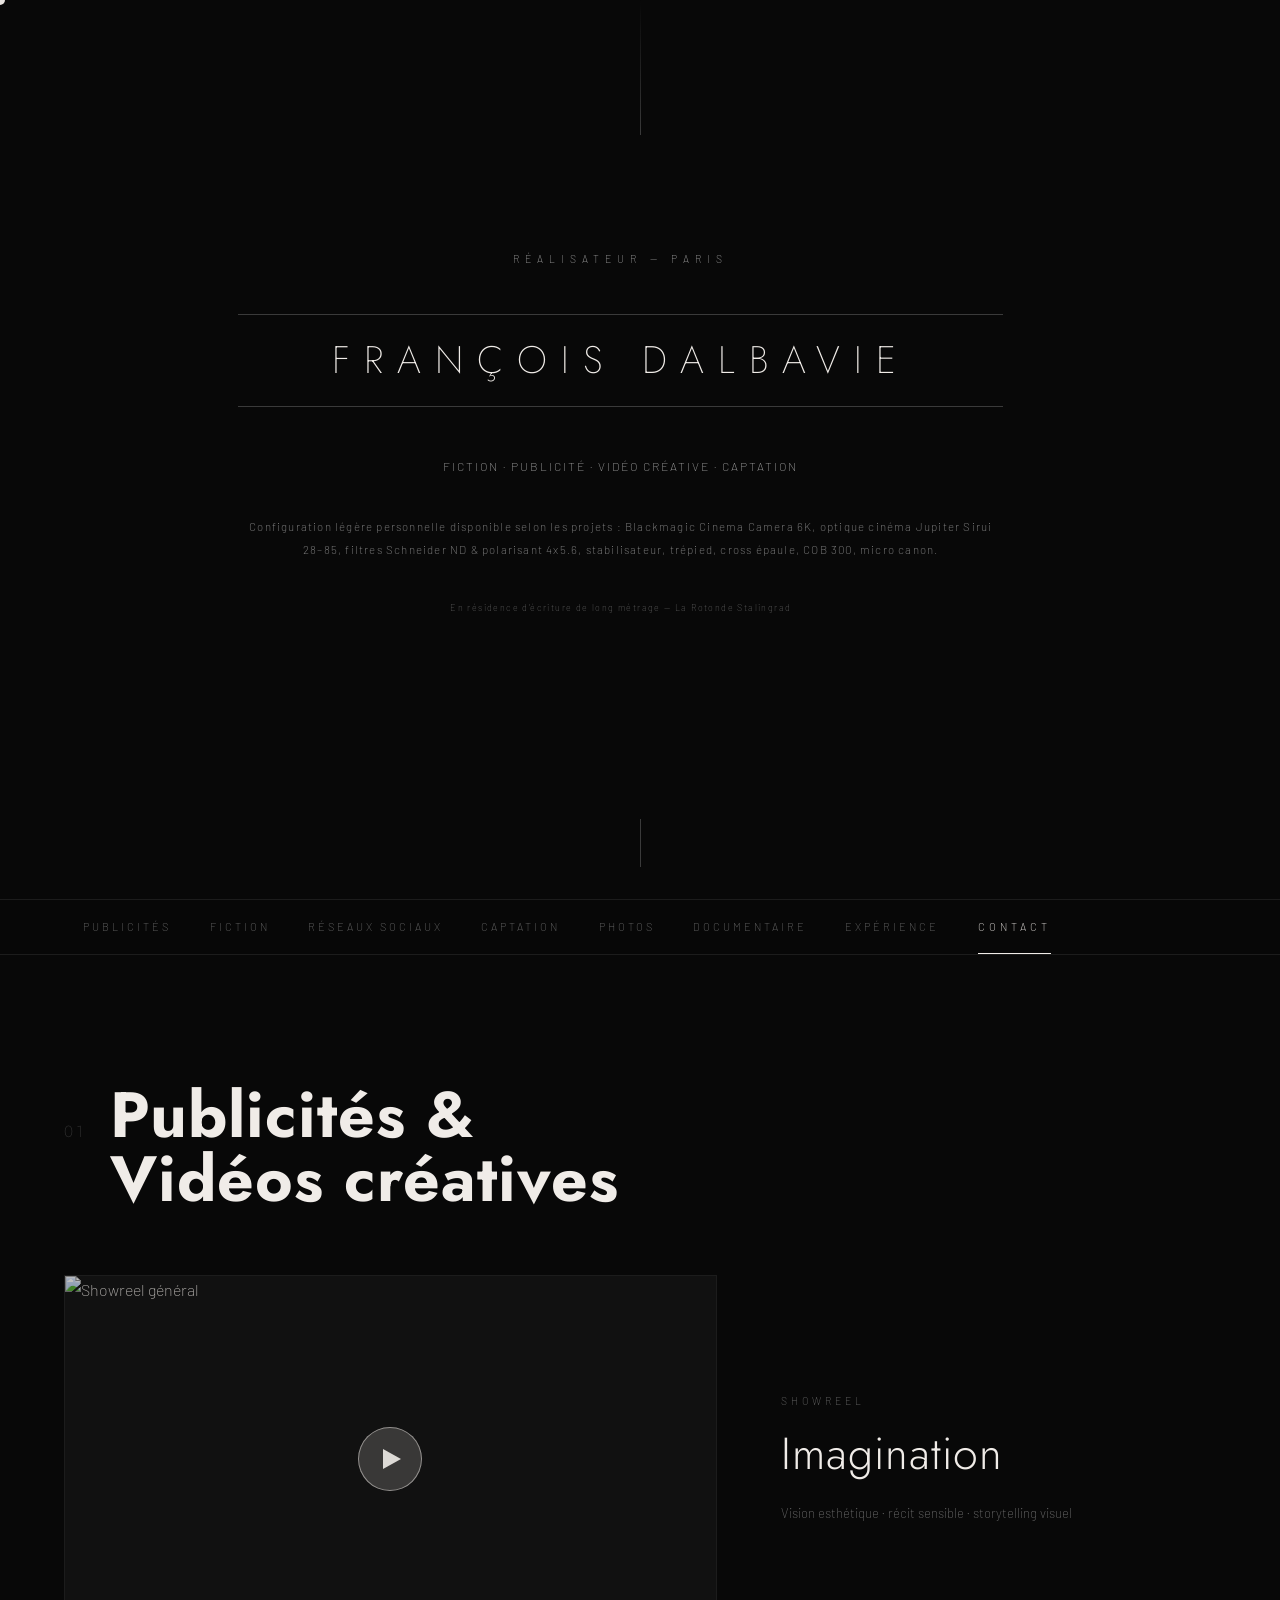
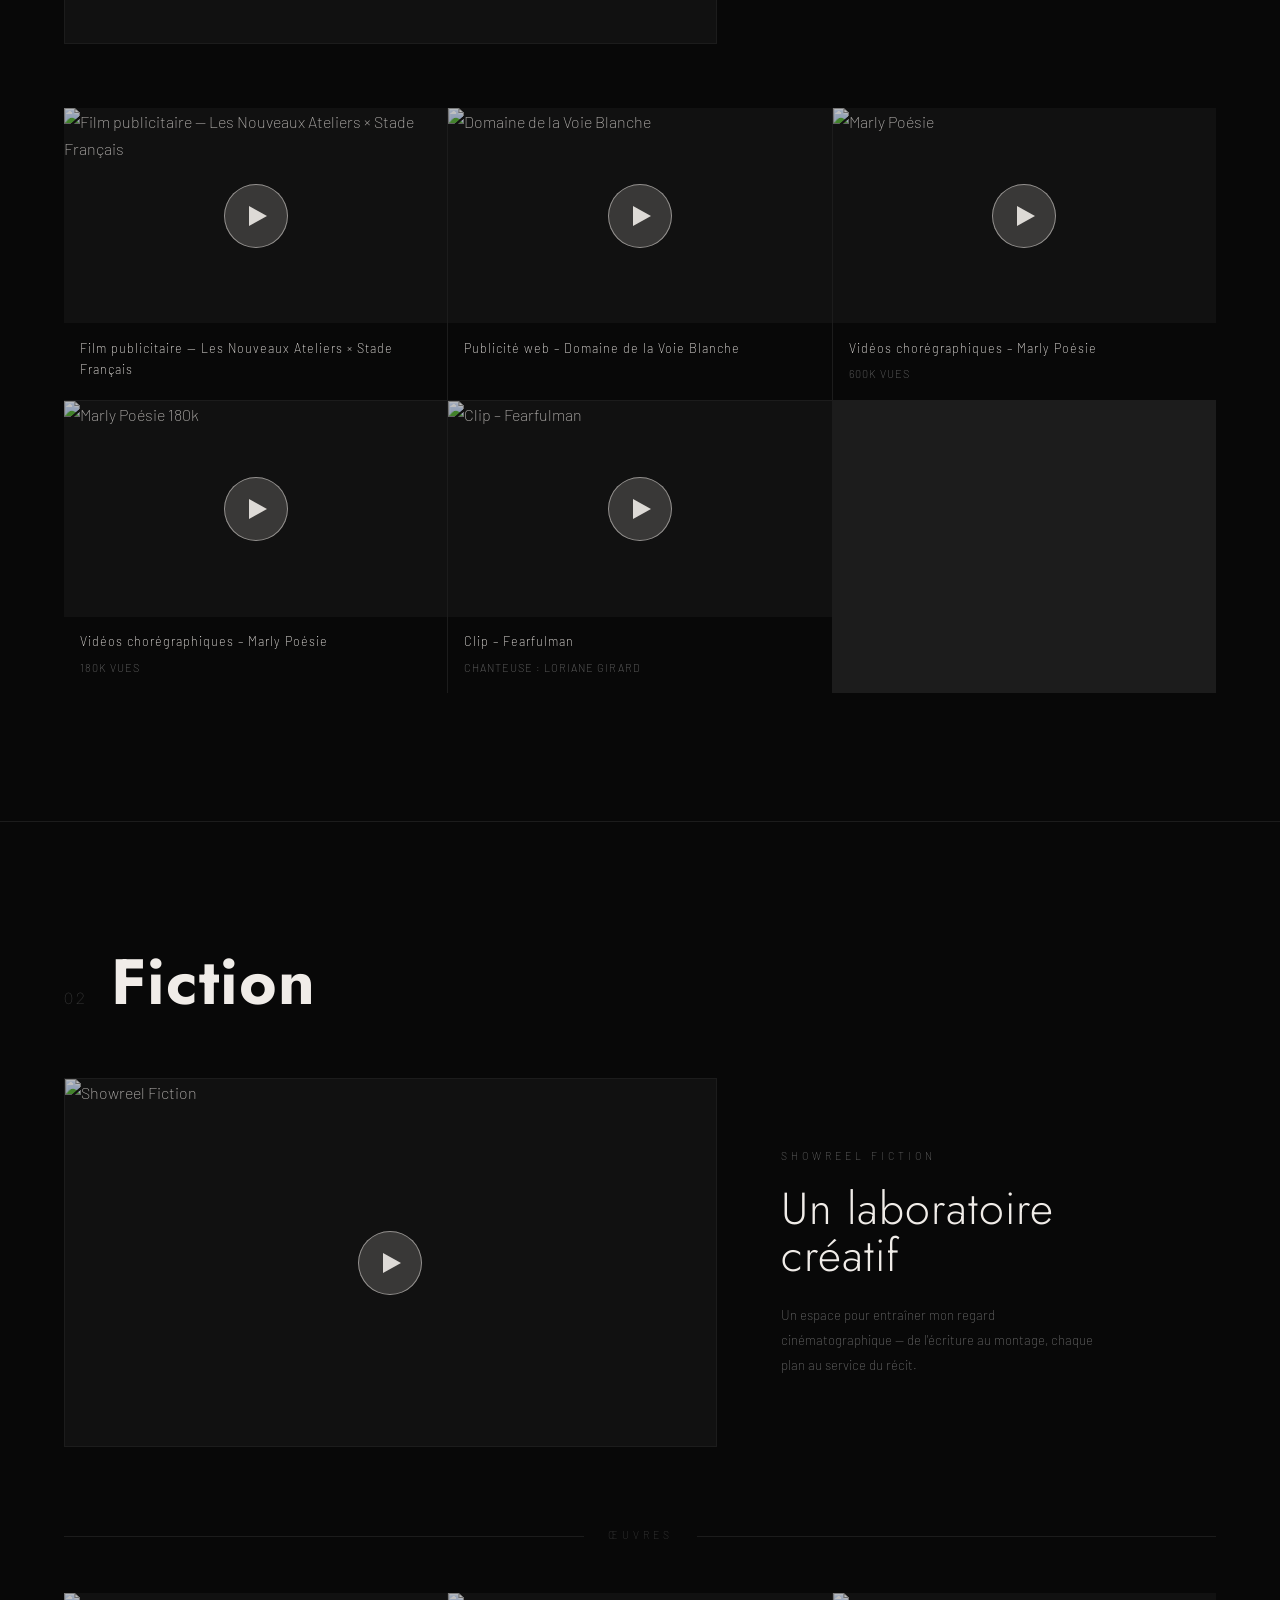
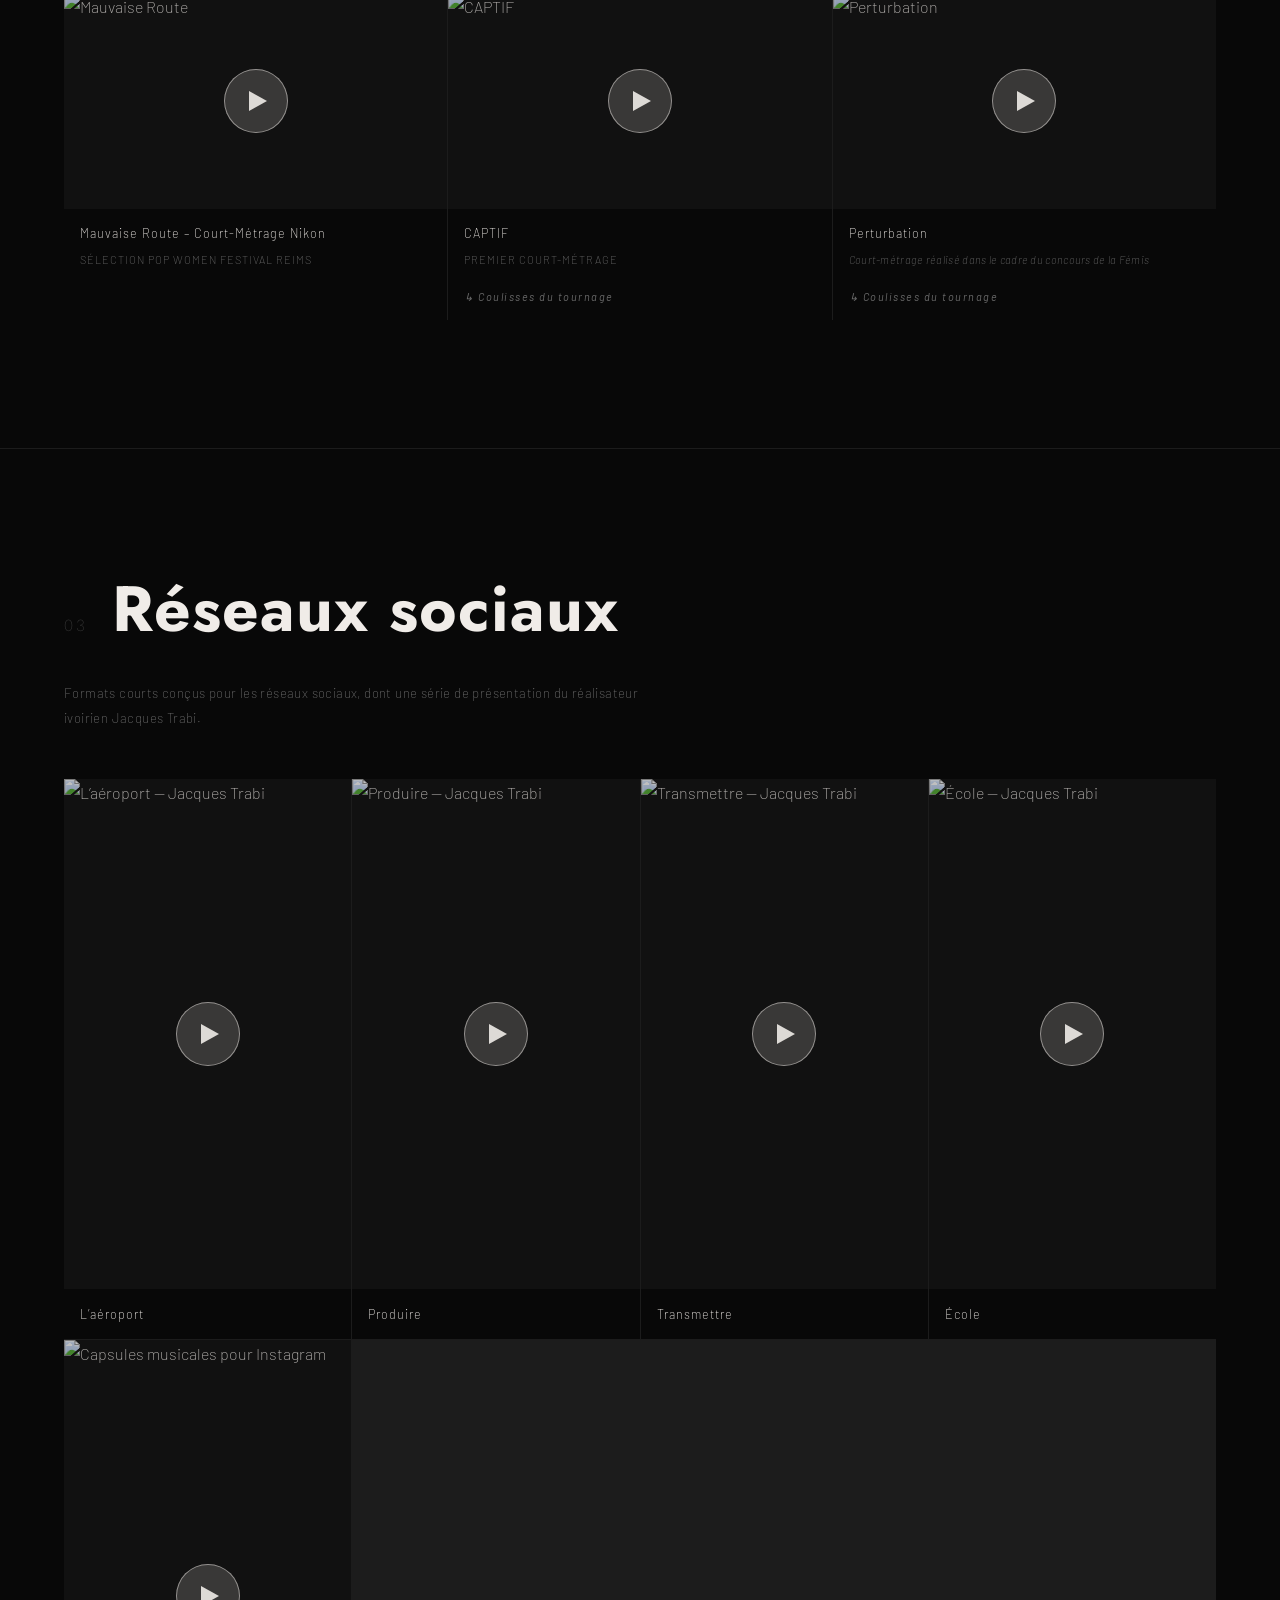
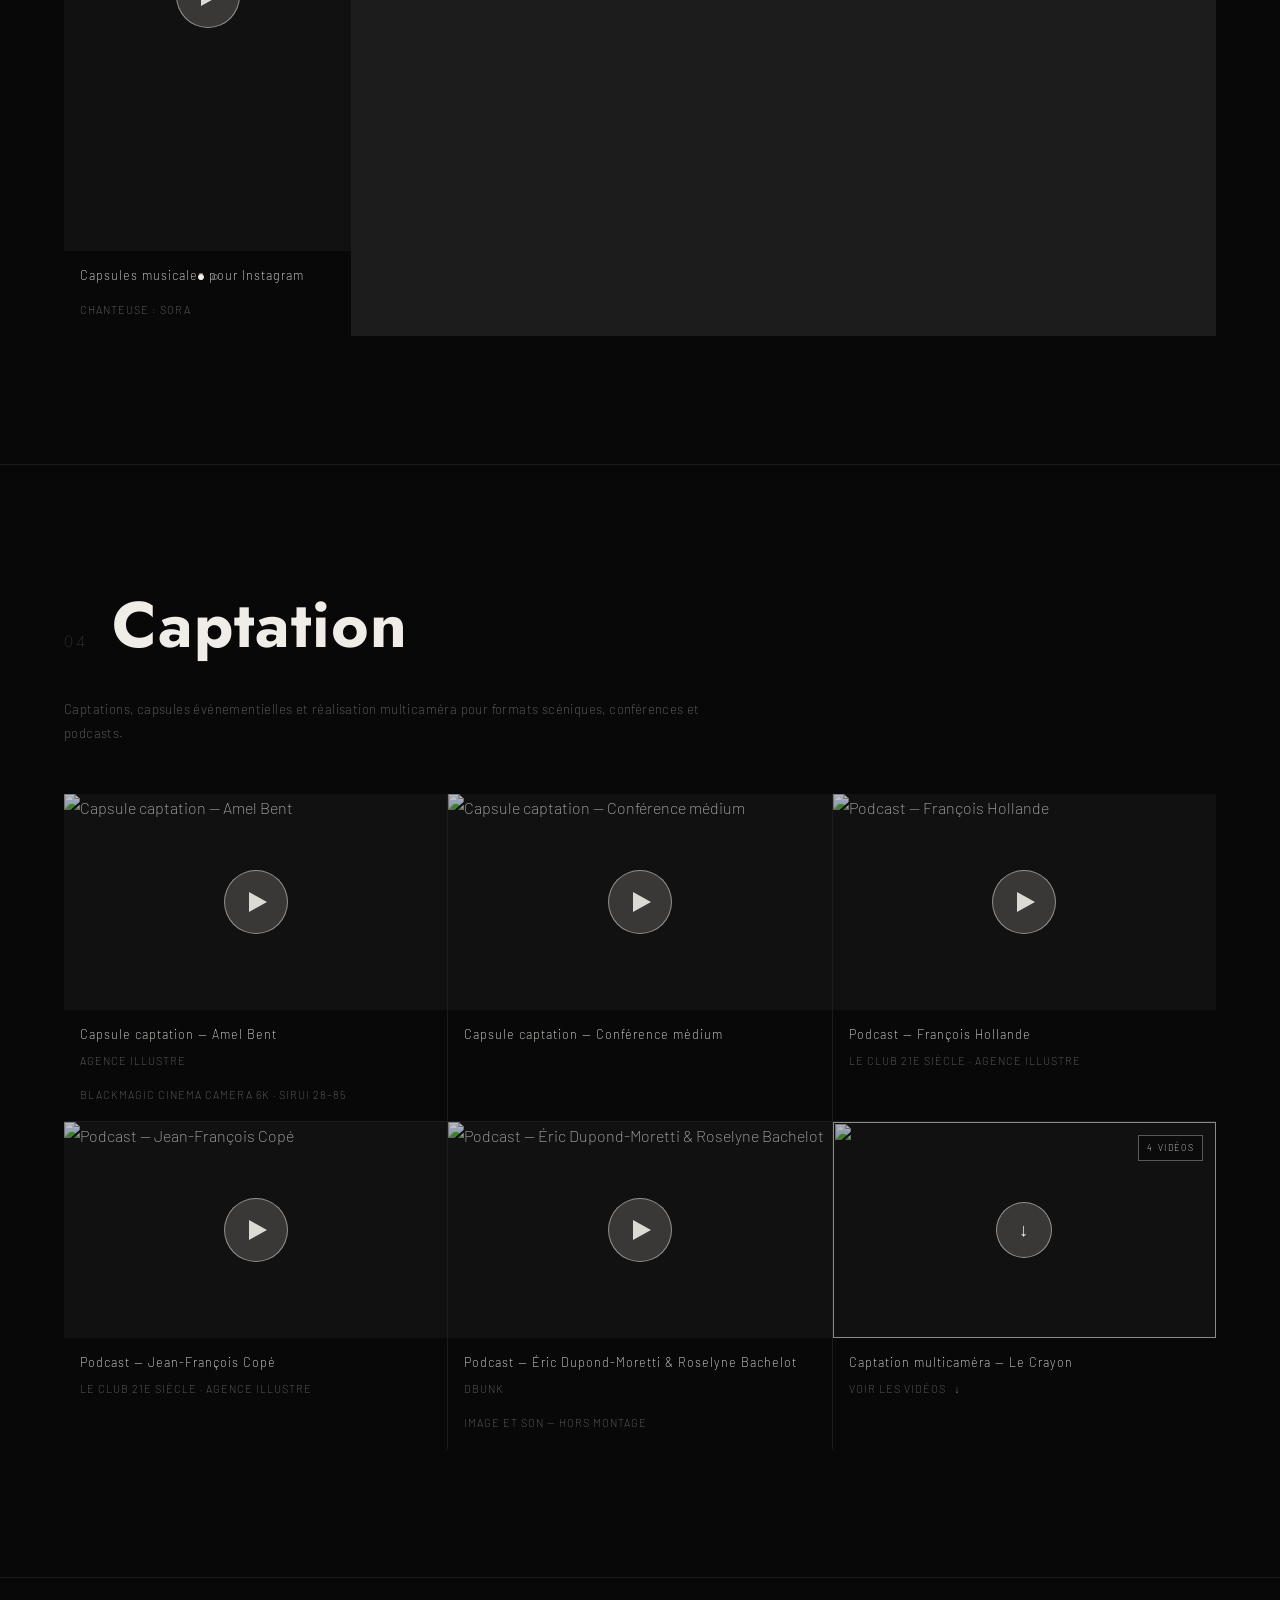
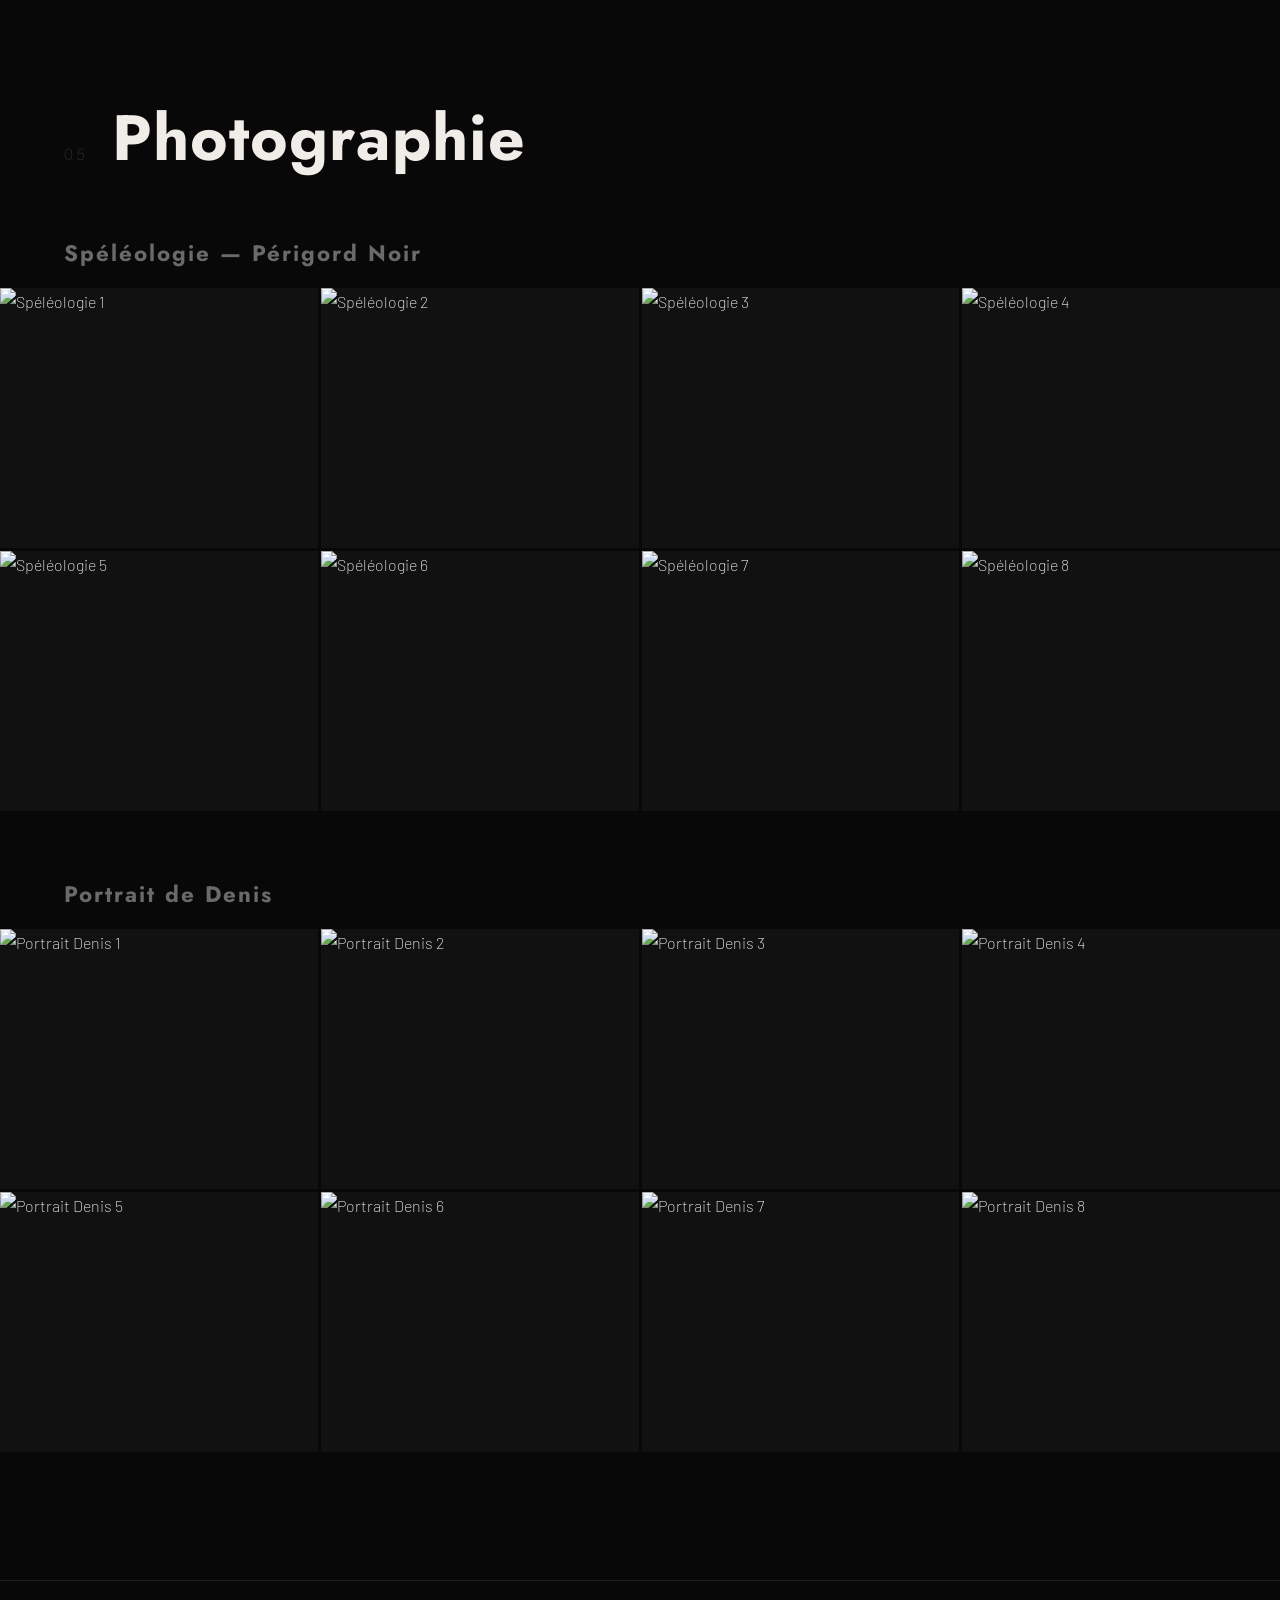
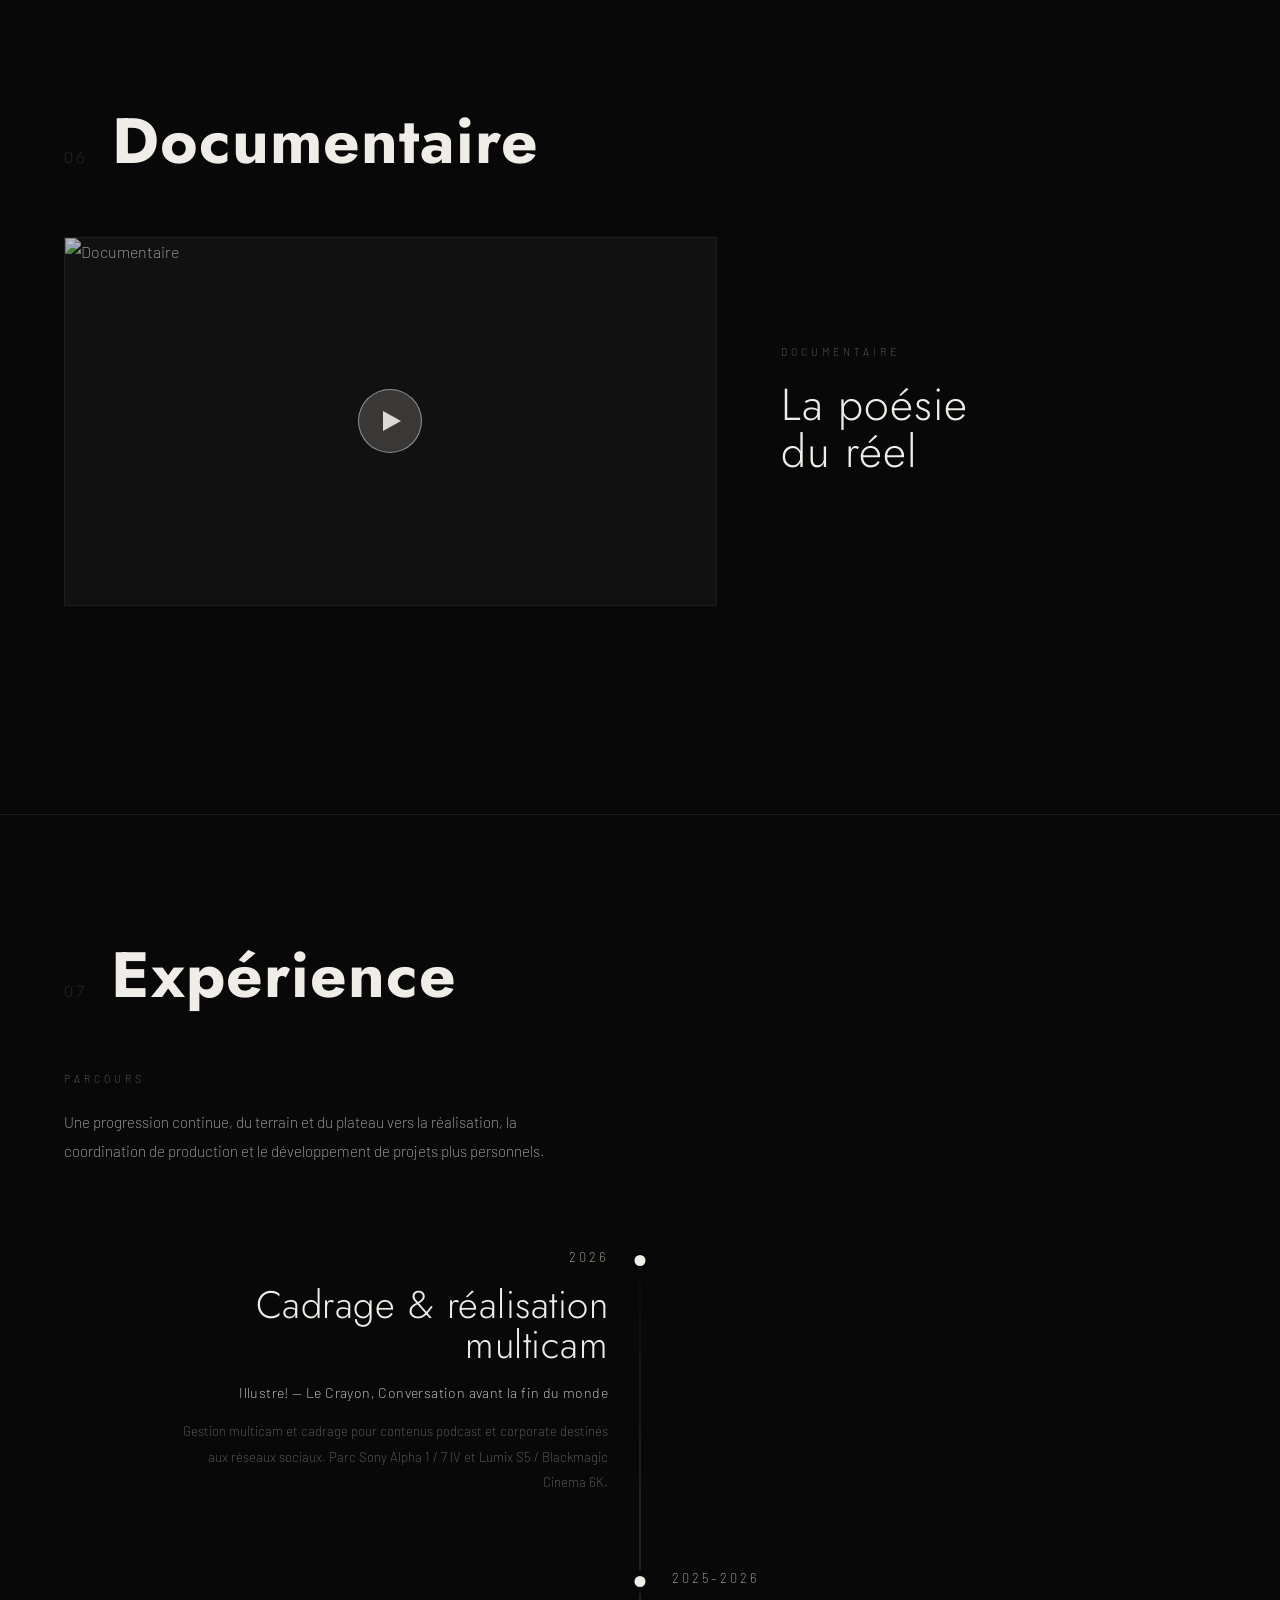
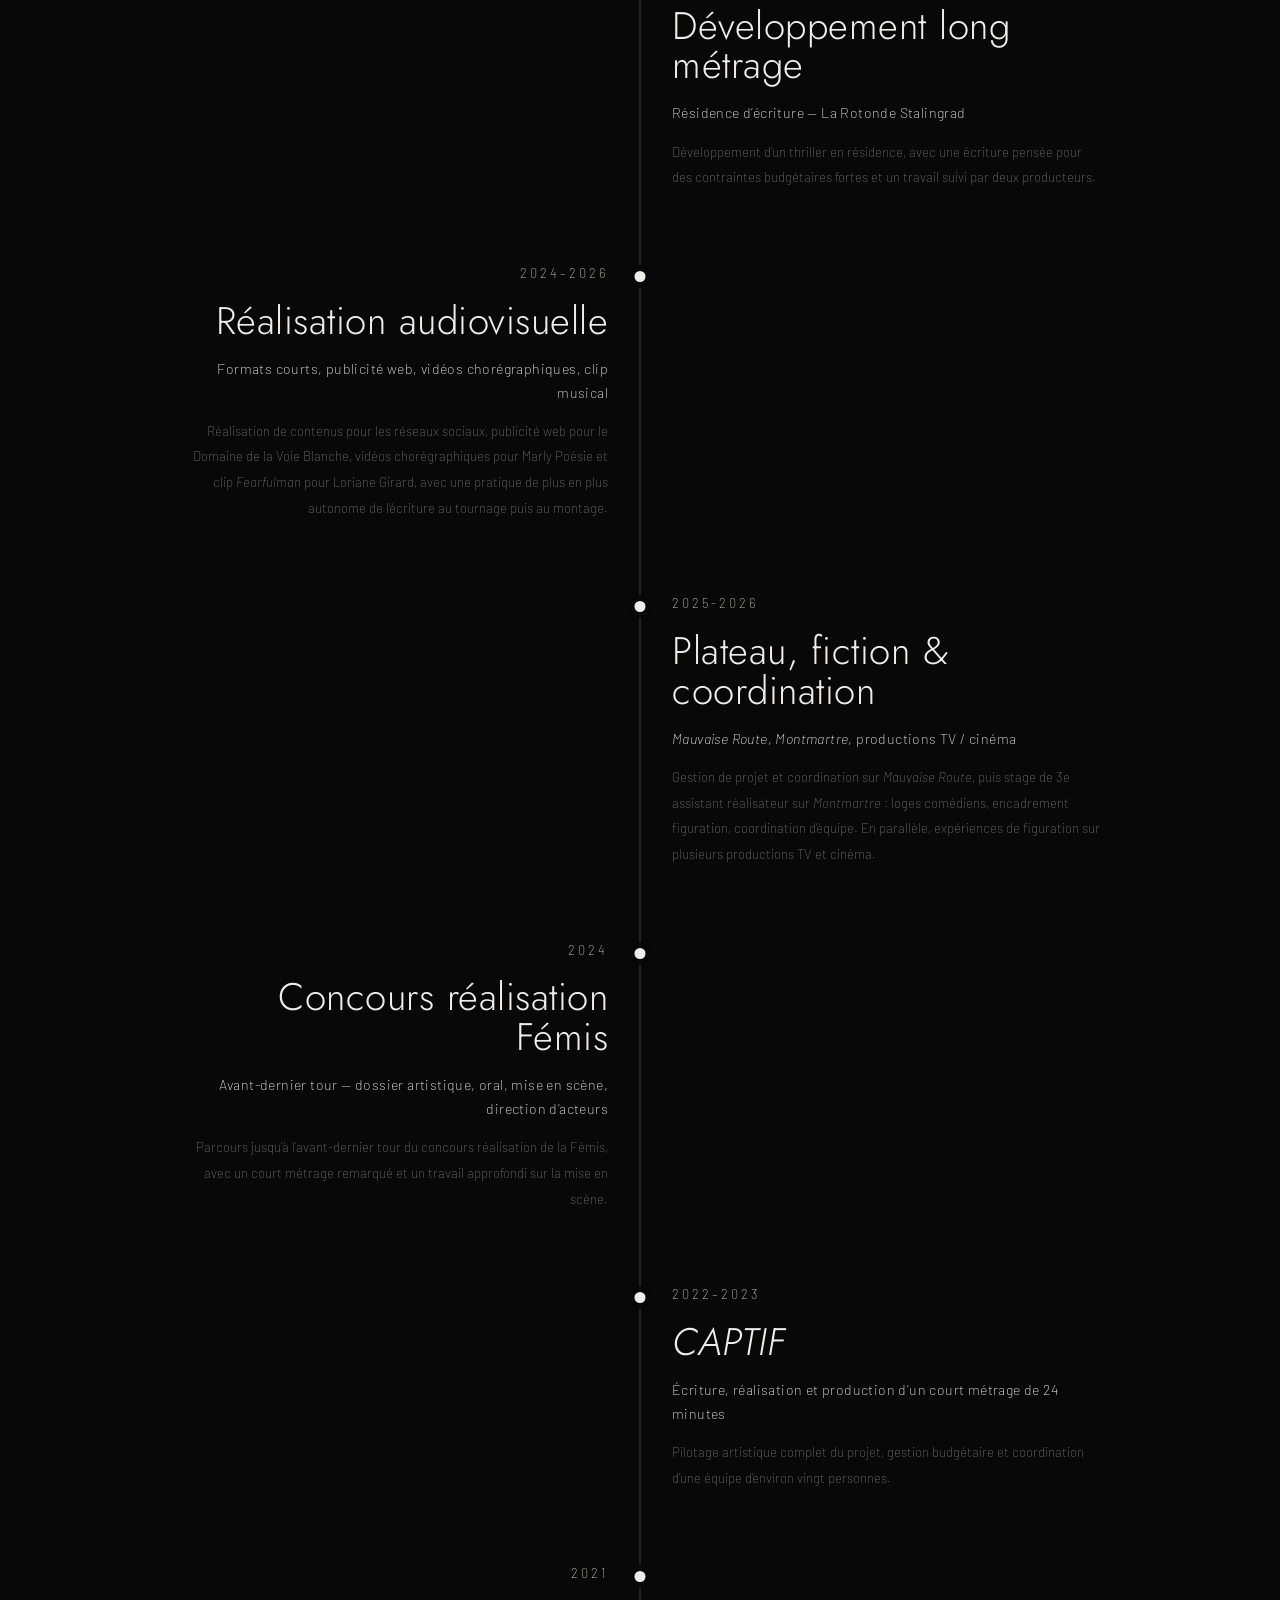
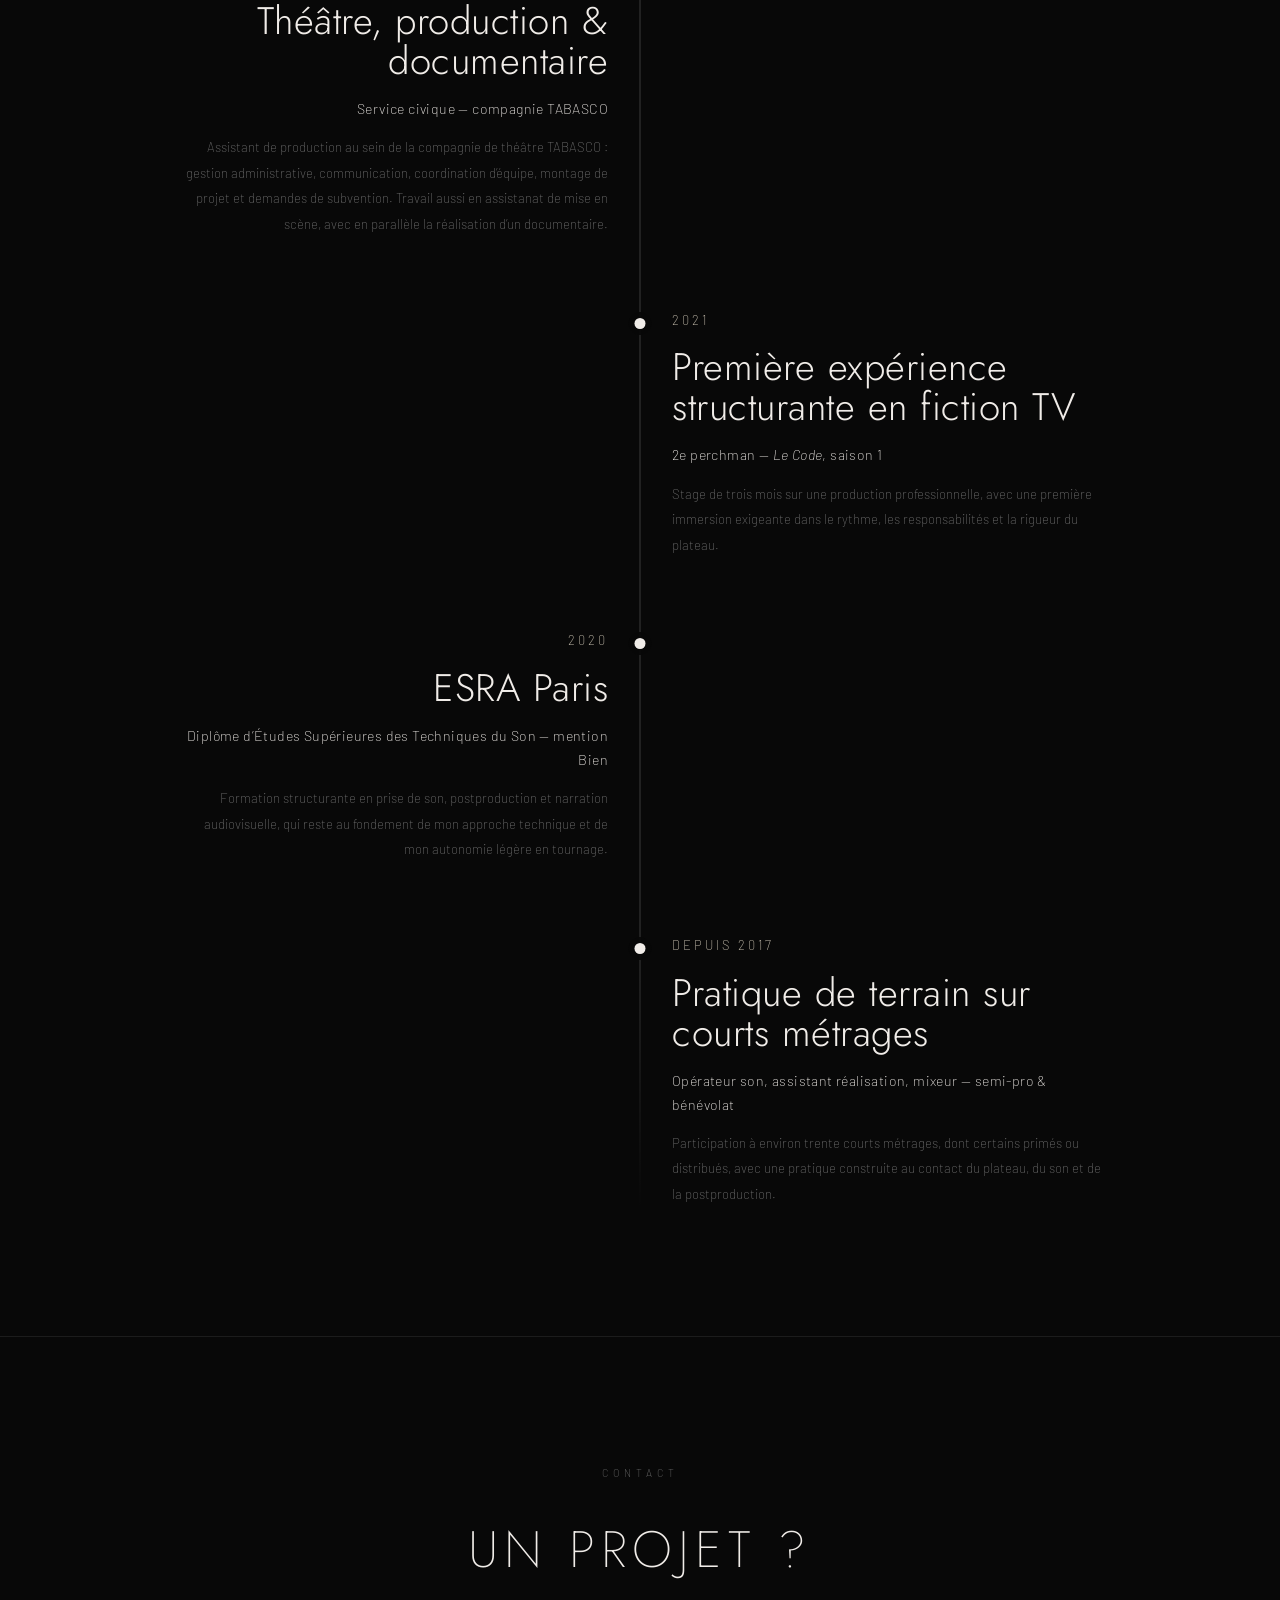
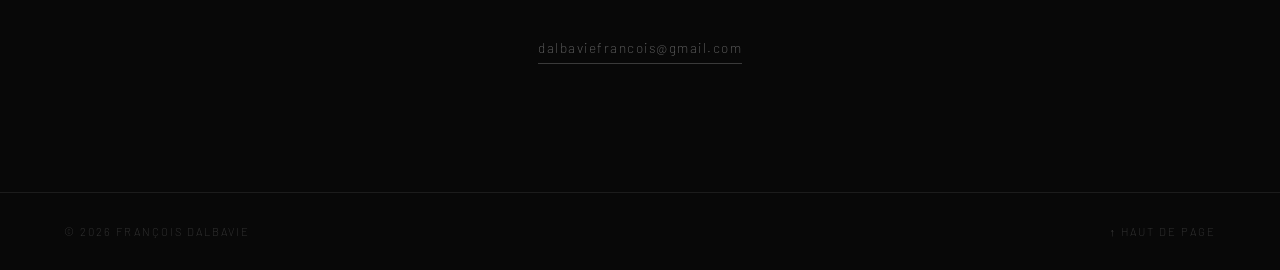
==== commit 8b22aade: "Podcast Dbunk Dupond-Moretti & Bachelot (Captation)" ====
--- a/1-index.html
+++ b/1-index.html
@@ -464,6 +464,17 @@
           </div>
           <p class="video-card__label">Podcast — Jean-François Copé</p>
           <p class="video-card__sublabel">Le Club 21e siècle · Agence Illustre</p>
+        </article>
+
+
+        <article class="video-card">
+          <div class="video-card__embed yt-facade" data-id="cUwbUQP9SA8" data-title="Podcast — Éric Dupond-Moretti &amp; Roselyne Bachelot">
+            <img src="https://img.youtube.com/vi/cUwbUQP9SA8/maxresdefault.jpg" alt="Podcast — Éric Dupond-Moretti &amp; Roselyne Bachelot" loading="lazy" />
+            <button class="yt-play" aria-label="Lire Podcast — Éric Dupond-Moretti &amp; Roselyne Bachelot"></button>
+          </div>
+          <p class="video-card__label">Podcast — Éric Dupond-Moretti &amp; Roselyne Bachelot</p>
+          <p class="video-card__sublabel">Dbunk</p>
+          <p class="video-card__sublabel">Image et son — hors montage</p>
         </article>
 
         <button
--- a/css/style.css
+++ b/css/style.css
@@ -36,7 +36,6 @@
 @media (prefers-reduced-motion: reduce) {
   html { scroll-behavior: auto; }
   .reveal { transition: none !important; }
-  .grain  { animation: none; }
   .hero__inner,
   .hero__scroll { animation: none; opacity: 1; transform: none; }
   .hero__scroll span::after { animation: none; }
@@ -84,25 +83,6 @@
   height: 32px;
 }
 
-/* ── GRAIN OVERLAY ── */
-.grain {
-  position: fixed;
-  inset: -50%;
-  width: 200%;
-  height: 200%;
-  background-image: url("data:image/svg+xml,%3Csvg viewBox='0 0 512 512' xmlns='http://www.w3.org/2000/svg'%3E%3Cfilter id='noise'%3E%3CfeTurbulence type='fractalNoise' baseFrequency='0.75' numOctaves='4' stitchTiles='stitch'/%3E%3C/filter%3E%3Crect width='100%25' height='100%25' filter='url(%23noise)'/%3E%3C/svg%3E");
-  opacity: 0.035;
-  pointer-events: none;
-  z-index: 8000;
-  animation: grain 0.8s steps(2) infinite;
-}
-
-@keyframes grain {
-  0%, 100% { transform: translate(0, 0); }
-  25%       { transform: translate(-2%, -1%); }
-  50%       { transform: translate(1%, 2%); }
-  75%       { transform: translate(-1%, 1%); }
-}
 
 /* ── HERO ── */
 .hero {
